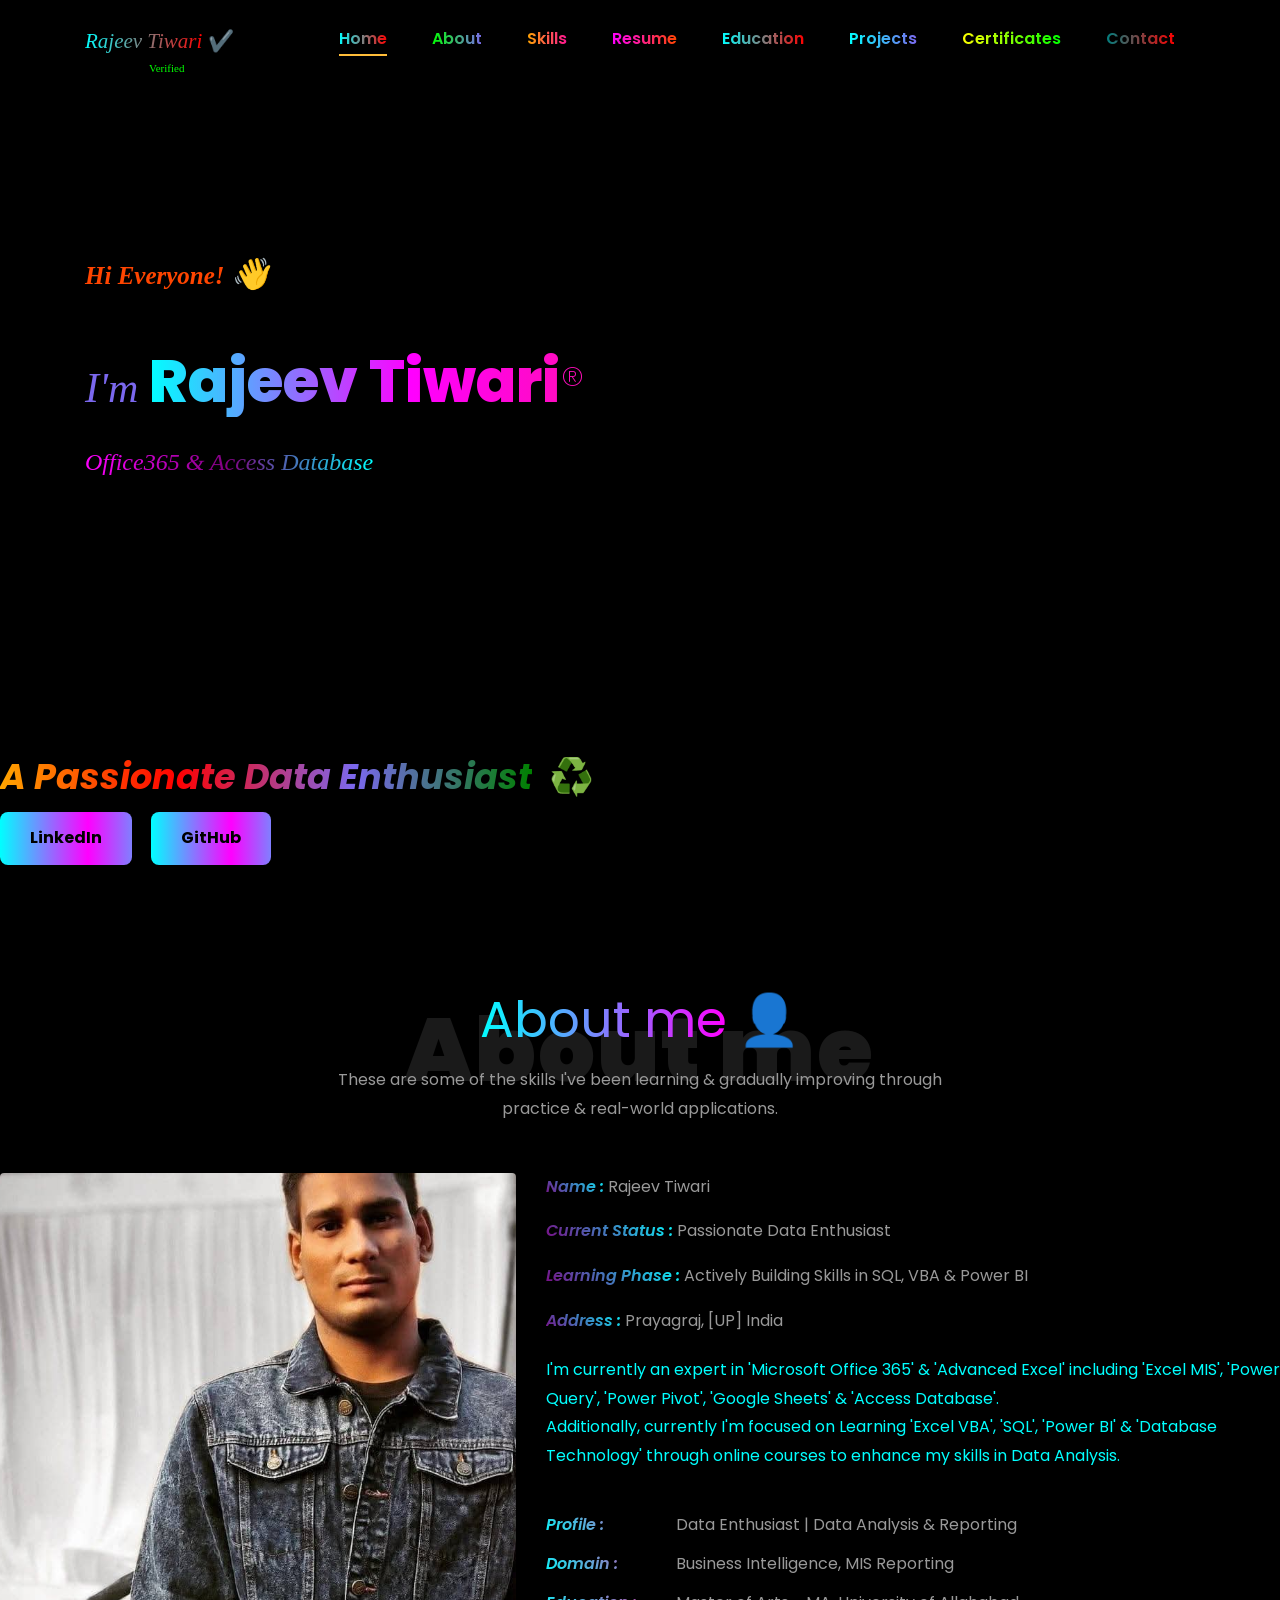
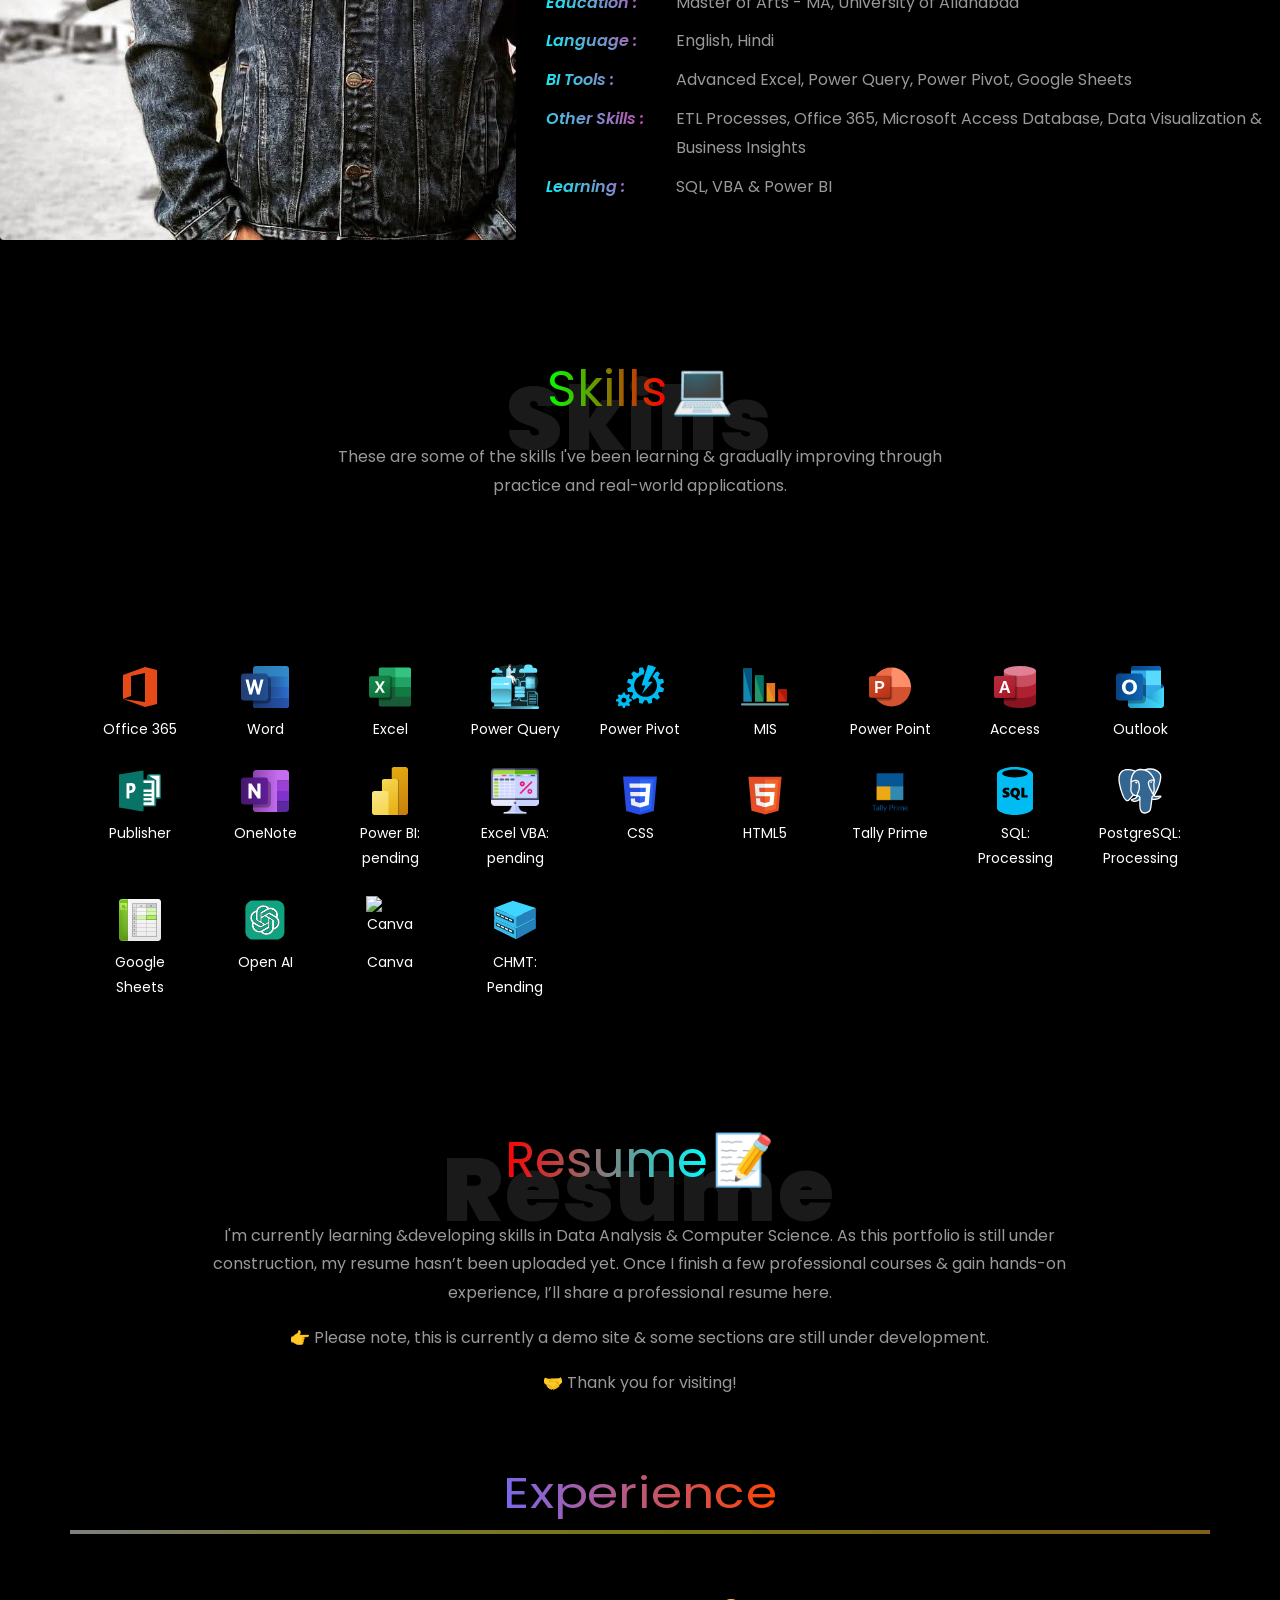
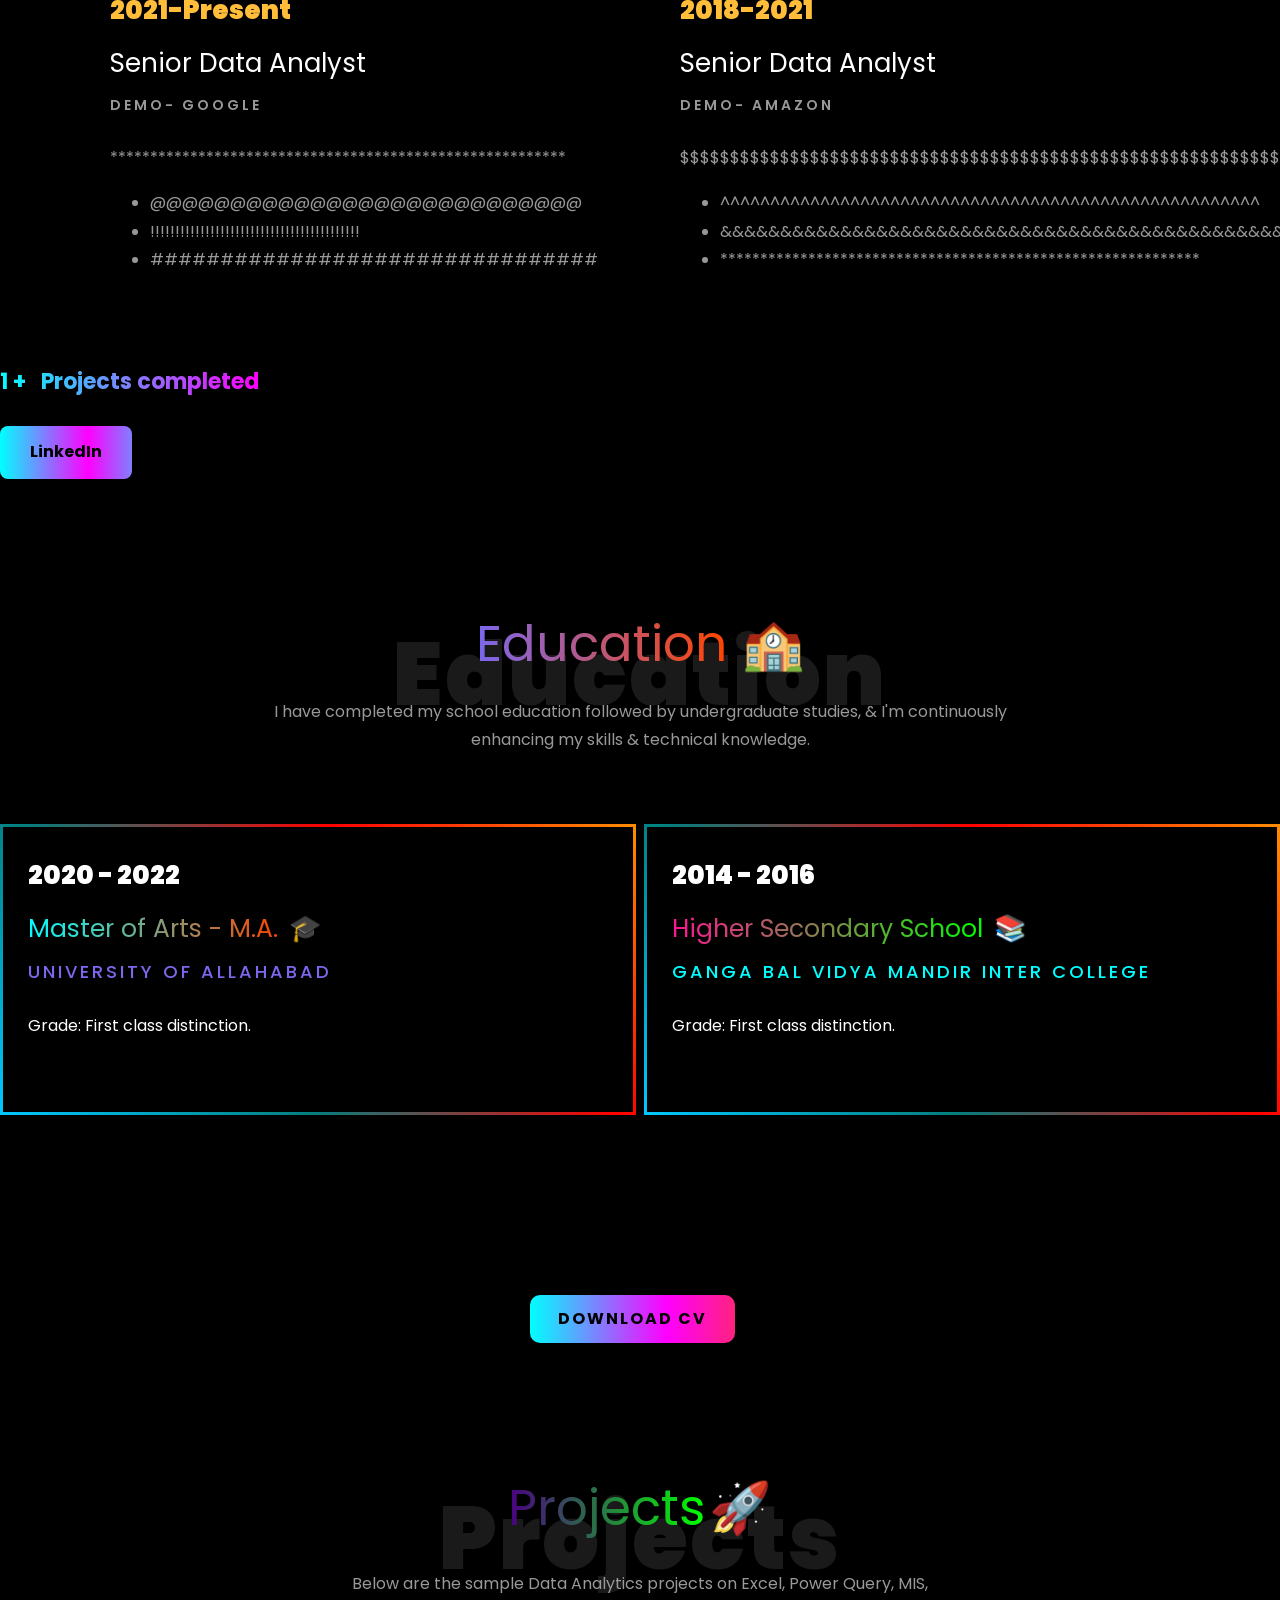
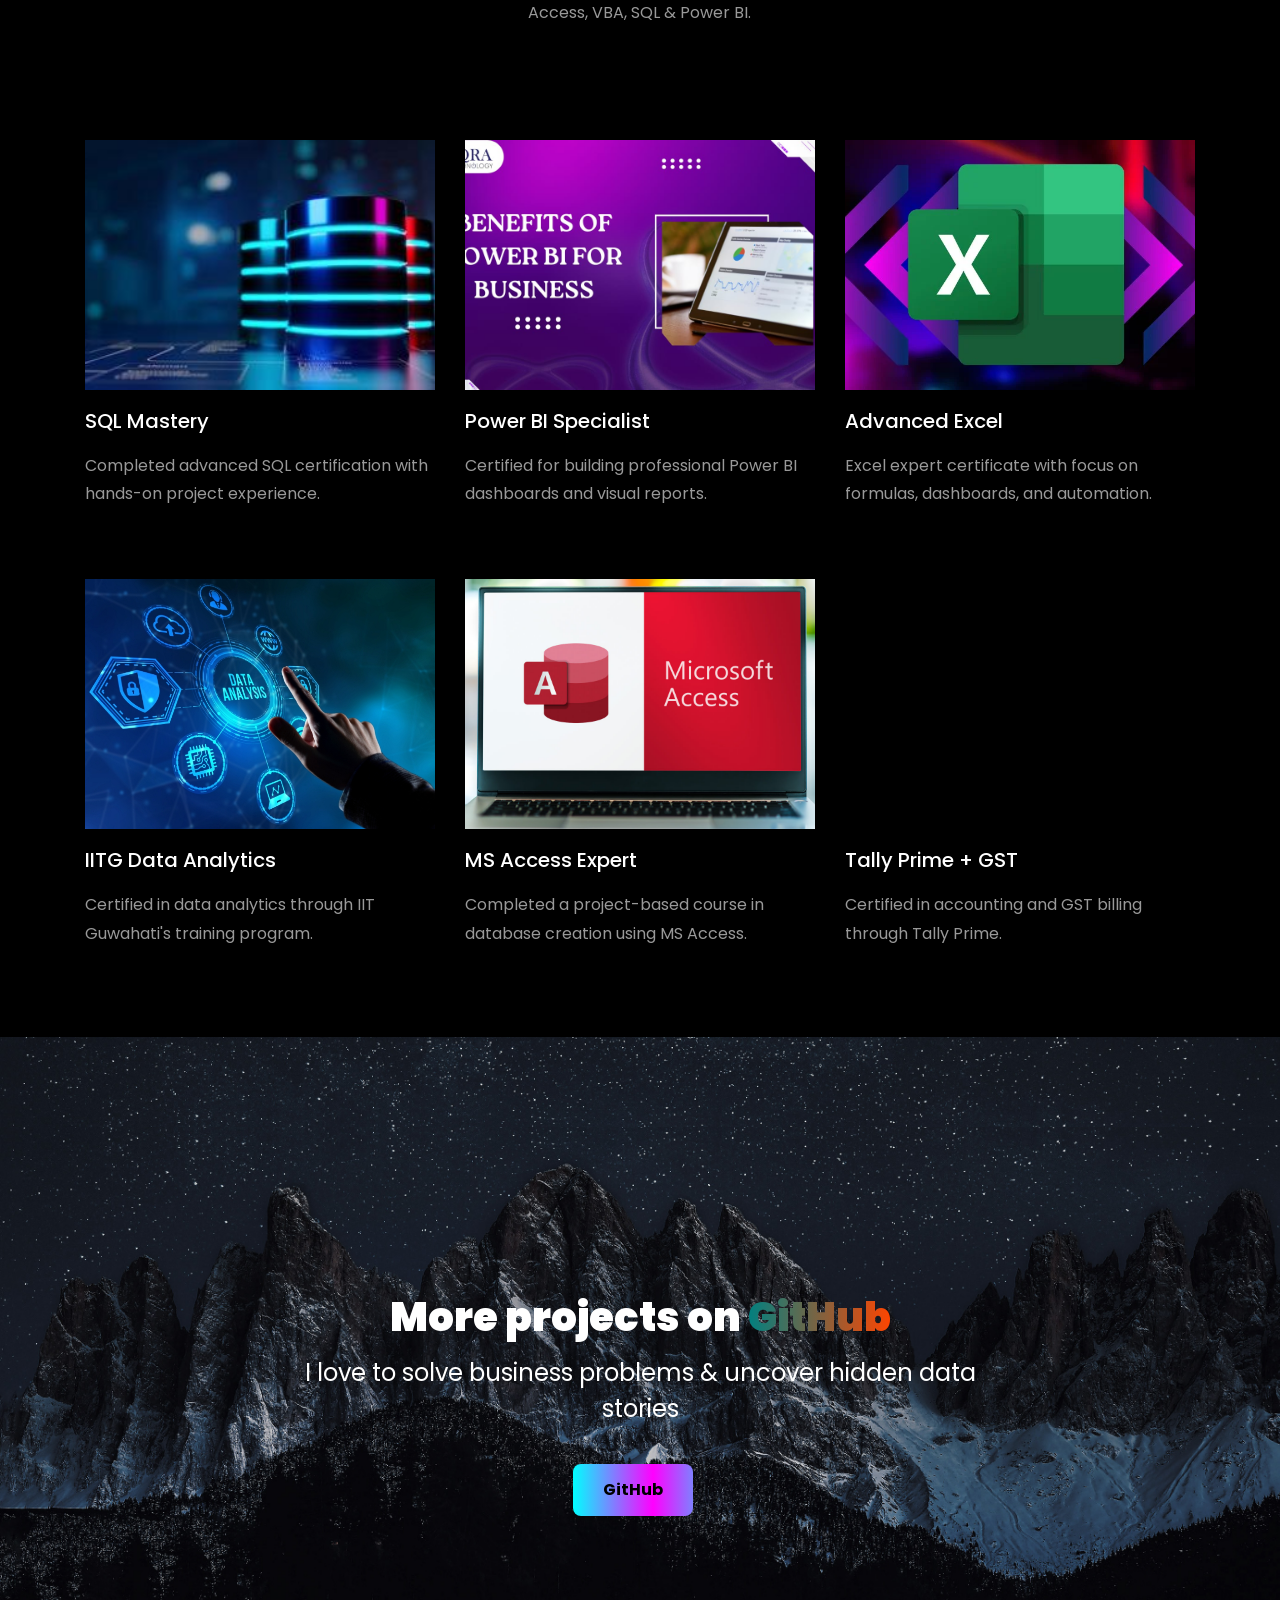
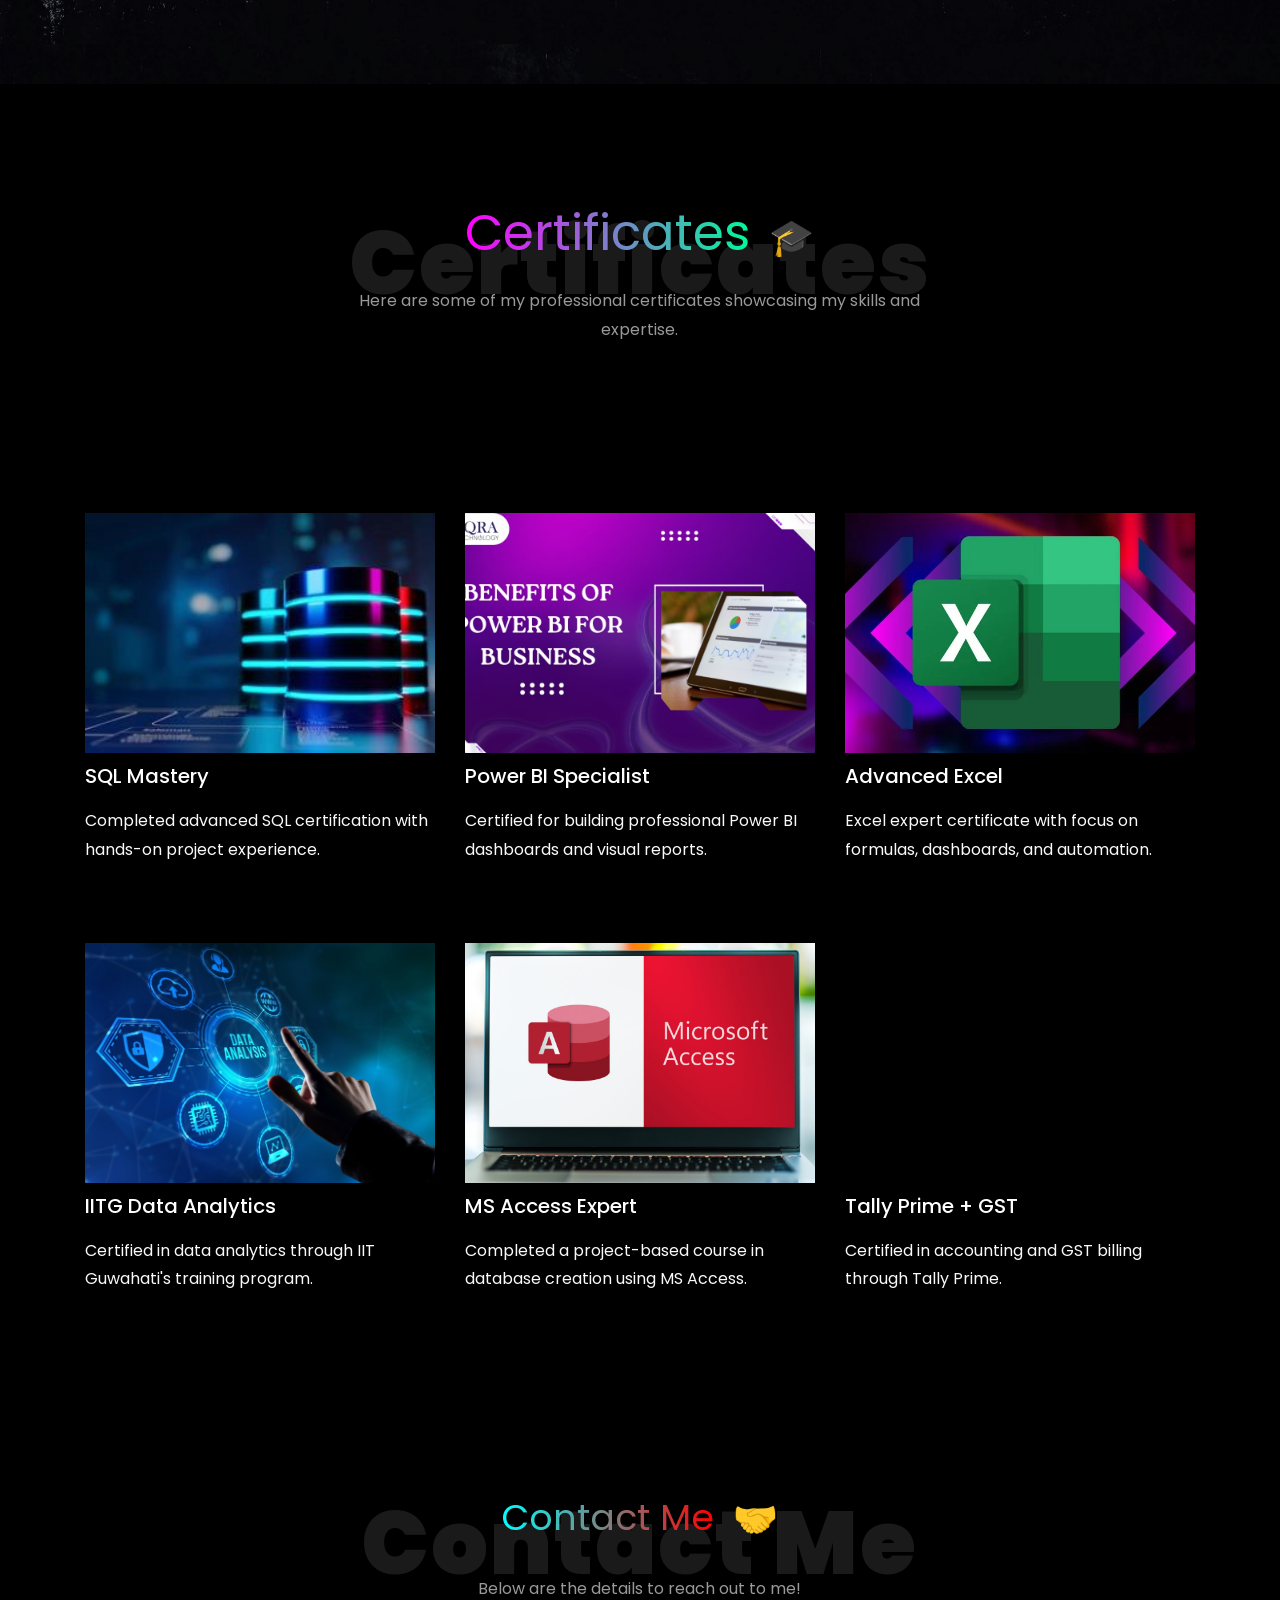
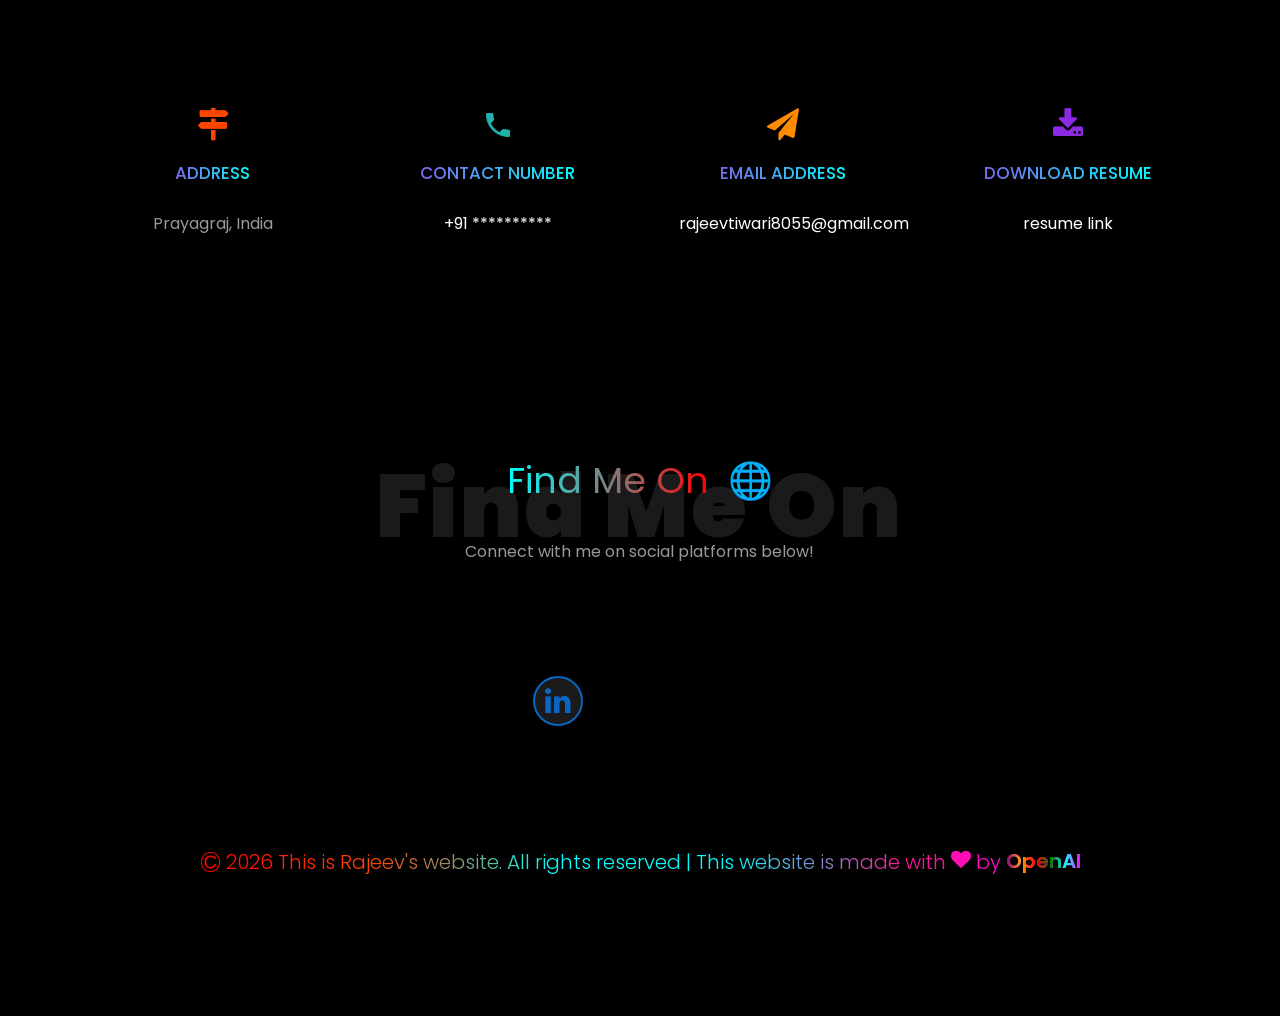
==== new folder portfolio/Portfolio-Website-Template-main/index.html @ fde220b2 "Initial comming with fixed image path" ====
<!DOCTYPE html>
<html lang="en">
  <head>
    <title>My Portfolio!</title>
    <meta charset="utf-8">
    <meta name="viewport" content="width=device-width, initial-scale=1, shrink-to-fit=no">

    <!-- External Fonts and CSS -->
    <link href="https://fonts.googleapis.com/css?family=Poppins:100,200,300,400,500,600,700,800,900" rel="stylesheet">
    <link rel="stylesheet" href="css/open-iconic-bootstrap.min.css">
    <link rel="stylesheet" href="css/animate.css">
    <link rel="stylesheet" href="css/owl.carousel.min.css">
    <link rel="stylesheet" href="css/owl.theme.default.min.css">
    <link rel="stylesheet" href="css/magnific-popup.css">
    <link rel="stylesheet" href="css/aos.css">
    <link rel="stylesheet" href="css/ionicons.min.css">
    <link rel="stylesheet" href="css/flaticon.css">
    <link rel="stylesheet" href="css/icomoon.css">
    <link rel="stylesheet" href="css/style.css">

    <style>

      /* About related section */
      .about-mf .box-shadow-full {
        padding-top: 4rem;
        padding-bottom: 4rem;
      }

      .about-mf .about-img {
        margin-bottom: 2rem;
      }

      .about-mf .about-img img {
        margin-left: 10px;
      }

      .skill-mf .progress {
        margin: .5rem 0 1.2rem 0;
        border-radius: 0;
        height: .7rem;
      }

      .skill-mf .progress .progress-bar {
        height: .7rem;
        background-color: #ffbd39;
      }

      /* skills related Typing animation */
      #typing-animation {
        position: relative;
        font-size: 30px;
        font-weight: bold;
        color: rgb(255, 255, 255);
        overflow: hidden;
        white-space: nowrap;
        animation: typing 3s steps(20, end) infinite;
      }

      #typing-animation:before {
        content: "";
        top: 0;
        left: 0;
        width: 0;
        height: 100%;
        background-color: #ccc;
        animation: typing-cursor 0.5s ease-in-out infinite;
      }

      @keyframes typing {
        from { width: 0; }
        to { width: 100%; }
      }

      @keyframes typing-cursor {
        from { width: 5px; }
        to { width: 0; }
      }

      .zoom-effect {
        overflow: hidden;
        transition: transform 0.3s ease-out;
      }

      .zoom-effect:hover {
        transform: scale(1.1);
      }

      .name-gradient {
        background: linear-gradient(90deg, aqua, red);
        -webkit-background-clip: text;
        -webkit-text-fill-color: transparent;
        font-family: 'Segoe Script', 'Dancing Script', cursive;
        font-weight: 300;
        font-style: italic;
      }

/* Navigation bar alignment and spacing start */
.navbar-nav {
  display: flex;
  flex-wrap: nowrap;
  justify-content: flex-end;
  margin-left: auto;   /* branding से दूर */
  gap: 5px;
  overflow-x: auto;
  white-space: nowrap;
  width: auto;         /* width को auto करें */
  max-width: 100%;     /* ज्यादा न बढ़े */
}

/* Responsive for smaller screens */
@media (max-width: 991.98px) {
  .navbar-nav {
    flex-wrap: wrap;          /* छोटे स्क्रीन पर wrap की अनुमति */
    justify-content: center;  /* बटन center में आयेंगे */
    margin-left: 0;
    overflow-x: visible;      /* scroll बंद */
    white-space: normal;      /* wrap allowed */
  }
}

/* Navigation bar button gradient styles */
.nav-link span {
  font-weight: 600;
  font-size: 16px;
  display: inline-block;
  transition: all 0.3s ease;
}

.nav-gradient-home span {
  background: linear-gradient(90deg, aqua, red);
  -webkit-background-clip: text;
  -webkit-text-fill-color: transparent;
}

.nav-gradient-about span {
  background: linear-gradient(90deg, lime, mediumslateblue);
  -webkit-background-clip: text;
  -webkit-text-fill-color: transparent;
}

.nav-gradient-skills span {
  background: linear-gradient(90deg, orange, deeppink);
  -webkit-background-clip: text;
  -webkit-text-fill-color: transparent;
}

.nav-gradient-education span {
  background: linear-gradient(90deg, cyan, red);
  -webkit-background-clip: text;
  -webkit-text-fill-color: transparent;
}

.nav-gradient-resume span {
  background: linear-gradient(90deg, fuchsia, orangered);
  -webkit-background-clip: text;
  -webkit-text-fill-color: transparent;
}

.nav-gradient-certificates span {
  background: linear-gradient(90deg, yellow, lime);
  -webkit-background-clip: text;
  -webkit-text-fill-color: transparent;
}

.nav-gradient-contact span {
  background: linear-gradient(90deg, teal, red);
  -webkit-background-clip: text;
  -webkit-text-fill-color: transparent;
}

.nav-gradient-projects span {
  background: linear-gradient(90deg, cyan, mediumslateblue);
  -webkit-background-clip: text;
  -webkit-text-fill-color: transparent;
}

/* Hover effect */
.nav-link:hover span {
  transform: scale(1.05);
  text-decoration: underline;
}
/* navigation bar button css end*/

      /* rajeev tiwari name & hover css */
      .gradient-name {
        background: linear-gradient(90deg, aqua, magenta, deeppink, lime, purple, orange);
        -webkit-background-clip: text;
        -webkit-text-fill-color: transparent;
        background-size: 300% 300%;
        display: inline-block;
        transition: background-position 1.5s ease-in-out;
      }

      .gradient-name:hover {
        background-position: right center;
      }

      .gradient-heading {
        background: linear-gradient(90deg, orange, red, green);
        -webkit-background-clip: text;
        -webkit-text-fill-color: transparent;
        font-size: 32px;
        font-weight: bold;
        font-style: italic;
      }

      h2 {
        white-space: nowrap;
      }
    </style>
  </head>

  <body data-spy="scroll" data-target=".site-navbar-target" data-offset="300">

    <!-- Navigation Bar right side button -->
    <nav class="navbar navbar-expand-lg navbar-dark ftco_navbar ftco-navbar-light site-navbar-target" id="ftco-navbar">
      <div class="container">
        <a class="navbar-brand" href="index.html">
<div style="display: inline-block; position: relative; font-size: 21px;">
  <span class="name-gradient" style="display: inline-block;">Rajeev Tiwari</span>
  <span style="color:aqua">✔️</span>
  <div style="position:absolute; top:100%; left:55%; transform:translateX(-50%); font-size:11px; color:lime; font-weight:300; margin-top:-2px;">
    Verified
  </div>
</div>
        </a>
        <button class="navbar-toggler" type="button" data-toggle="collapse" data-target="#ftco-nav"
          aria-controls="ftco-nav" aria-expanded="false" aria-label="Toggle navigation">
          <span class="oi oi-menu"></span> Menu
        </button>

        <div class="collapse navbar-collapse" id="ftco-nav">
          <ul class="navbar-nav nav ml-auto"> 
            <li class="nav-item"><a href="#home-section" class="nav-link nav-gradient-home"><span>Home</span></a></li>
            <li class="nav-item"><a href="#about-section" class="nav-link nav-gradient-about"><span>About</span></a></li>
            <li class="nav-item"><a href="#skills-section" class="nav-link nav-gradient-skills"><span>Skills</span></a></li>
            <li class="nav-item"><a href="#Resume-section" class="nav-link nav-gradient-resume"><span>Resume</span></a></li>
            <li class="nav-item"><a href="#Education-section" class="nav-link nav-gradient-education"><span>Education</span></a></li>
            <li class="nav-item"><a href="#project-section" class="nav-link nav-gradient-projects"><span>Projects</span></a></li>
            <li class="nav-item"><a href="#certificates-section" class="nav-link nav-gradient-certificates"><span>Certificates</span></a></li>
            <li class="nav-item"><a href="#contact-section" class="nav-link nav-gradient-contact"><span>Contact</span></a></li>         
          </ul>
        </div>
      </div>
    </nav>

    <!-- front page start -->
    <!-- Hero Section Start -->
<section id="home-section" class="hero">
  <div class="home-slider owl-carousel">
    <div class="slider-item">
      <div class="overlay"></div>
      <div class="container">
        <div class="row d-md-flex no-gutters slider-text align-items-end justify-content-end" data-scrollax-parent="true">
          <div class="one-third js-fullheight order-md-last img" style="background-image:url(/rajeevprofile.jpg);">
            <div class="overlay"></div>
          </div>
          <div class="one-forth d-flex align-items-center ftco-animate" data-scrollax=" properties: { translateY: '70%' }">
            <div class="text">

              <!-- Hi everyone typing start -->
              <h1 style="font-family: 'Aprajita', cursive; font-style: italic; font-size: 25px;">
                <span id="hi-typing" style="color: orangered;"></span>
                <span style="font-size: 30px;">👋</span>
              </h1>
              <script>
                const hiTypingElement = document.getElementById('hi-typing');
                const hiText = 'Hi Everyone!';
                let hiIndex = 0;
                function typeHi() {
                  if (hiIndex <= hiText.length) {
                    hiTypingElement.textContent = hiText.substring(0, hiIndex);
                    hiIndex++;
                    setTimeout(typeHi, 150);
                  } else {
                    setTimeout(() => {
                      hiIndex = 0;
                      typeHi();
                    }, 2000);
                  }
                }
                typeHi();
              </script>
              <!-- Hi everyone typing end -->
              <br>

              <!-- i'm rajeev tiwari & typing skills -->
              <h1 class="mb-4 mt-3">
                <span style="font-family:'Lucida Handwriting', cursive; font-style:italic; font-size:42px; font-weight:300; color:mediumslateblue;">I'm</span>  
                <span class="gradient-name">Rajeev Tiwari<span style="color:white; font-size:50px; font-weight:50;">&reg;</span></span>
              </h1>

              <!-- Typing Skills start -->
              <span id="typing-animation"
                style="font-family: 'Lucida Handwriting', cursive; font-style: italic; font-weight: 300; font-size: 24px; background: linear-gradient(90deg, magenta, purple, aqua, orange, deeppink); background-size: 200% auto; background-position: 0% center; -webkit-background-clip: text; -webkit-text-fill-color: transparent; display: inline-block; transition: background-position 1s ease-in-out;"></span>

              <script>
                const typingAnimationElement = document.getElementById('typing-animation');
                const typingTexts = [
                  'Office365 & Access Database       ',
                  'Excel, MIS & ETL Specialist       ',
                  'Learning:- SQL, Power BI & VBA    ',
                ];
                const typingSpeed = 65;
                function playTypingAnimation(text) {
                  typingAnimationElement.textContent = '';
                  for (let i = 0; i < text.length; i++) {
                    setTimeout(() => {
                      typingAnimationElement.textContent += text[i];
                    }, i * typingSpeed);
                  }
                  const totalTime = text.length * typingSpeed + 1000;
                  setTimeout(() => {
                    playTypingAnimation(typingTexts[(typingTexts.indexOf(text) + 1) % typingTexts.length]);
                  }, totalTime);
                }
                playTypingAnimation(typingTexts[0]);
              </script>
              <!-- typing skills end -->

            </div> <!-- .text -->
          </div> <!-- .one-forth -->
        </div> <!-- .row -->
      </div> <!-- .container -->
    </div> <!-- .slider-item -->
  </div> <!-- .home-slider -->
</section>
<!-- Hero Section End -->
 <!-- front page start -->

						<!-- <h2 class="d-flex" style="margin-bottom: 0">With over 5 years of experience</h2> -->
            <h2>
  <span class="gradient-heading">A Passionate Data Enthusiast</span>
  <span class="normal-emoji">♻️</span>
</h2>

<!-- linkedin & githut button start -->
<p>
  <a href="https://www.linkedin.com/in/rajeev-tiwari123" class="linkedin-gradient-btn" target="_blank">LinkedIn</a>
  <a href="https://github.com/rajeevgit8055hub" class="github-gradient-btn" target="_blank">GitHub</a>
</p>

<style>
  /* Heading Gradient for only text */
  .gradient-heading {
    background: linear-gradient(90deg, orange,  red, mediumslateblue, green);
    -webkit-background-clip: text;
    -webkit-text-fill-color: transparent;
    font-size: 35px;
    font-weight: bold;
    font-style: italic;
  }

  /* Emoji style - no gradient */
  .normal-emoji {
    font-size: 32px;
    margin-left: 8px; 
    color: black; 
  }

  /* Buttons Base Style */
  .linkedin-gradient-btn,
  .github-gradient-btn {
    background-size: 200% 100%;
    background-position: 0% 0%;
    color: black;
    padding: 12px 30px;
    border: none;
    border-radius: 10px;
    text-decoration: none;
    font-weight: bold;
    font-size: 16px;
    display: inline-block;
    transition: background-position 0.5s ease, transform 0.3s ease;
    box-shadow: 0 4px 10px rgba(0, 0, 0, 0.25);
    margin-right: 15px;
    cursor: pointer;
  }

  /* LinkedIn Button Gradient */
  .linkedin-gradient-btn {
    background: linear-gradient(90deg, aqua, magenta, aqua, magenta);
  }

  /* GitHub Button Gradient */
  .github-gradient-btn {
    background: linear-gradient(90deg, deeppink, orangered, deeppink, orangered);
  }

  /* Buttons Hover Effects */
  .linkedin-gradient-btn:hover,
  .github-gradient-btn:hover {
    background-position: 100% 0%;
    transform: scale(1.05);
  }
</style>
<!-- linkedin & githut button end-->

<br><br><br>
<!-- My Skills and About Heading Section start -->
<section class="ftco-section pt-3 pb-1" id="about-section">
  <div class="container">
    <div class="row justify-content-center mb-2 pb-1">
      <div class="col-md-7 heading-section text-center ftco-animate">
        <h1 class="big big-2" style="margin-bottom: 10px;">About me</h1>
        <h2 class="mb-2">
          <span class="gradient-cyan-fuchsia">About me</span> <span>👤</span>
        </h2>
        <p style="margin-bottom: 0;">
          These are some of the skills I've been learning & gradually improving through practice & real-world applications.
        </p>
      </div>
    </div>
  </div>
</section>

<style> 
  .gradient-cyan-fuchsia {
    background: linear-gradient(90deg, cyan, fuchsia);
    -webkit-background-clip: text;
    -webkit-text-fill-color: transparent;
    display: inline-block;
  }
</style>
<!-- Detailed About Section with Photo and Skills -->
<section class="ftco-about img ftco-section ftco-no-pb pt-1" id="" style="padding-top: 10px;">
    <div class="row d-flex align-items-stretch"> 
      <!-- Left Side: Profile Image -->
      <div class="col-md-6 col-lg-5 d-flex">
        <div class="img-about img d-flex align-items-stretch">
          <div class="overlay">
            <div class="about-img w-100 h-100">
              <br>
              <img src="images/rajeevprofile.jpg" class="img-fluid rounded b-shadow-a" alt="" style="width: 100%; height: 100%; object-fit: cover;">
            </div>
          </div>
        </div>
      </div>
<br>
      <!-- Right Side: About Info + Skills -->
      <div class="col-md-6 col-lg-7 d-flex align-items-center">
        <div class="about-info w-100">
<br>
          <!-- short intro & About Info -->
          <p>
            <span style="font-style: italic; font-weight: 600; background: linear-gradient(45deg, purple, aqua); -webkit-background-clip: text; -webkit-text-fill-color: transparent; display: inline-block;">Name : </span>
            <span> Rajeev Tiwari</span>
          </p>
          <p>
            <span style="font-style: italic; font-weight: 600; background: linear-gradient(45deg, purple, aqua); -webkit-background-clip: text; -webkit-text-fill-color: transparent; display: inline-block;">Current Status : </span>
            <span> Passionate Data Enthusiast</span>
          </p>
          <p>
            <span style="font-style: italic; font-weight: 600; background: linear-gradient(45deg, purple, aqua); -webkit-background-clip: text; -webkit-text-fill-color: transparent; display: inline-block;">Learning Phase : </span>
            <span> Actively Building Skills in SQL, VBA & Power BI</span>
          </p>
          <p>
            <span style="font-style: italic; font-weight: 600; background: linear-gradient(45deg, purple, aqua); -webkit-background-clip: text; -webkit-text-fill-color: transparent; display: inline-block;">Address : </span>
            <span> Prayagraj, [UP] India</span>
          </p>
          
          <!-- Skill Summary Paragraph -->
          <p style="color: aqua; transition: color 0.3s; margin-top: 20px;"
             onmouseover="this.style.color='orangered'"
             onmouseout="this.style.color='aqua'">
            I'm currently an expert in 'Microsoft Office 365' & 'Advanced Excel' including 'Excel MIS', 'Power Query', 'Power Pivot', 'Google Sheets' & 'Access Database'.<br>
            Additionally, currently I'm focused on Learning 'Excel VBA', 'SQL', 'Power BI' & 'Database Technology' through online courses to enhance my skills in Data Analysis.
          </p>
          <!-- Detailed Skills List -->
          <ul class="about-info mt-4 px-md-0 px-2">
            <li class="d-flex"><span style="font-style: italic; font-weight: 600; background: linear-gradient(45deg, aqua, deeppink); -webkit-background-clip: text; -webkit-text-fill-color: transparent; display: inline-block;">Profile : </span> <span> Data Enthusiast | Data Analysis & Reporting</span></li>
            <li class="d-flex"><span style="font-style: italic; font-weight: 600; background: linear-gradient(45deg, aqua, deeppink); -webkit-background-clip: text; -webkit-text-fill-color: transparent; display: inline-block;">Domain : </span> <span> Business Intelligence, MIS Reporting</span></li>
            <li class="d-flex"><span style="font-style: italic; font-weight: 600; background: linear-gradient(45deg, aqua, deeppink); -webkit-background-clip: text; -webkit-text-fill-color: transparent; display: inline-block;">Education : </span> <span> Master of Arts - MA, University of Allahabad</span></li>
            <li class="d-flex"><span style="font-style: italic; font-weight: 600; background: linear-gradient(45deg, aqua, deeppink); -webkit-background-clip: text; -webkit-text-fill-color: transparent; display: inline-block;">Language : </span> <span> English, Hindi</span></li>
            <li class="d-flex"><span style="font-style: italic; font-weight: 600; background: linear-gradient(45deg, aqua, deeppink); -webkit-background-clip: text; -webkit-text-fill-color: transparent; display: inline-block;">BI Tools : </span> <span> Advanced Excel, Power Query, Power Pivot, Google Sheets</span></li>
            <li class="d-flex"><span style="font-style: italic; font-weight: 600; background: linear-gradient(45deg, aqua, deeppink); -webkit-background-clip: text; -webkit-text-fill-color: transparent; display: inline-block;">Other Skills : </span> <span> ETL Processes, Office 365, Microsoft Access Database, Data Visualization & Business Insights</span></li>
            <li class="d-flex"><span style="font-style: italic; font-weight: 600; background: linear-gradient(45deg, aqua, deeppink); -webkit-background-clip: text; -webkit-text-fill-color: transparent; display: inline-block;">Learning : </span> <span> SQL, VBA & Power BI</span></li>
          </ul>
        </div>
      </div>

    </div> <!-- end of row -->
  </div> <!-- end of container -->
</section>
<!-- My Skills and About Heading Section end -->

<br>
 <!-- Skills Section Start -->
<section class="ftco-section" id="skills-section">
  <div class="container">
    <div class="row justify-content-center mb-3 pb-2">
      <div class="col-md-7 heading-section text-center ftco-animate">
        <h1 class="big big-2">Skills</h1>
        <h2 class="mb-3">
          <span class="gradient-teal-red">Skills</span><span class="normal-color">💻</span>
        </h2>
        <p>These are some of the skills I've been learning & gradually improving through practice and real-world applications.</p>
      </div>
    </div>
  </div>
</section>

<style>
  .gradient-teal-red {
    background: linear-gradient(90deg, lime, red);
    -webkit-background-clip: text;
    -webkit-text-fill-color: transparent;
    display: inline-block;
  }

  .normal-color {
    color: initial; 
    font-size: inherit;
    margin-left: 4px;
  }
</style>

<!-- my skill icon related css-->
<style>
  .skill-section-container {
    background: transparent;
    padding: 10px 20px;
    text-align: center;
  }

  .skills-grid {
    display: grid;
    grid-template-columns: repeat(auto-fit, minmax(90px, 1fr));
    gap: 25px;
    max-width: 1100px;
    margin: 0 auto;
  }

  .skill-item {
    display: flex;
    flex-direction: column;
    align-items: center;
    font-size: 14px;
    color: white;
  }

  .skill-item img {
    width: 48px;
    height: 48px;
    margin-bottom: 6px;
    object-fit: contain;
  }
</style>

<!-- skill icons and name -->
<section class="skill-section-container">
  <div class="skills-grid">
        <!-- Skills -->
             <div class="skill-item"><img src="images/Office 365.svg" alt="Office 365"><span>Office 365</span></div>
             <div class="skill-item"><img src="images/Word.svg" alt="Word"><span>Word</span></div>
             <div class="skill-item"><img src="images/Excel.svg" alt="Excel"><span>Excel</span></div> 
             <div class="skill-item"><img src="images/Power Query.svg" alt="Power Query"><span>Power Query</span></div>
             <div class="skill-item"><img src="images/Power Pivot.svg" alt="Power Pivot"><span>Power Pivot</span></div>
             <div class="skill-item"><img src="images/MIS.svg" alt="MIS"><span>MIS</span></div>
             <div class="skill-item"><img src="images/PowerPoint.svg" alt="Power Point"><span>Power Point</span></div>
             <div class="skill-item"><img src="images/Access.svg" alt="Access"><span>Access</span></div>
             <div class="skill-item"><img src="images/Outlook.svg" alt="Outlook"><span>Outlook</span></div>
             <div class="skill-item"><img src="images/Publisher.svg" alt="Publisher"><span>Publisher</span></div>
             <div class="skill-item"><img src="images/OneNote.svg" alt="OneNote"><span>OneNote</span></div>
             <div class="skill-item"><img src="images/Power BI.svg" alt="Power BI"><span>Power BI: pending</span></div>
             <div class="skill-item"><img src="images/VBA.png" alt="Excel VBA"><span>Excel VBA: pending</span></div>
             <div class="skill-item"><img src="images/CSS.svg" alt="CSS"><span>CSS</span></div>
             <div class="skill-item"><img src="images/HTML5.svg" alt="HTML5"><span>HTML5</span></div>
             <div class="skill-item"><img src="images/Tally Prime.png" alt="Tally Prime"><span>Tally Prime </span></div>
             <div class="skill-item"><img src="images/SQL.svg" alt="SQL"><span>SQL: Processing</span></div>
             <div class="skill-item"><img src="images/PostgreSQL.svg" alt="PostgreSQL"><span>PostgreSQL: Processing</span></div>
             <div class="skill-item"><img src="images/Google Sheets.svg" alt="Google Sheets"><span>Google Sheets</span></div>
             <div class="skill-item"><img src="images/OpenAI.svg" alt="Open AI"><span>Open AI</span></div>
             <div class="skill-item"><img src="images/canva.svg" alt="Canva"><span>Canva</span></div>
             <div class="skill-item"><img src="images/CHMT.svg" alt="CHMT"><span>CHMT: Pending</span></div>       
  </div>
</section>
<!-- Skills and skills emoji Section End -->

    <!-- Resume & Experience Section Start -->
<section class="ftco-section ftco-no-pb" id="Resume-section">
  <div class="container">
    <div class="row justify-content-center pb-5">
      <div class="col-md-10 heading-section text-center ftco-animate">
        <h1 class="big big-2">Resume</h1>
        <h2 class="mb-4">
          <span class="gradient-red-aqua">Resume</span><span class="normal-color">📝</span>
        </h2>
        <p>
          I'm currently learning &developing skills in Data Analysis & Computer Science. As this portfolio is still under construction,
          my resume hasn’t been uploaded yet. Once I finish a few professional courses & gain hands-on experience, I’ll share a professional resume here. 
           <p>👉 Please note, this is currently a demo site & some sections are still under development.</p>
           <p>🤝 Thank you for visiting!</p>
        </p>
      </div>
    </div>

    <div class="row">
      <h1 class="big-4 gradient-exp">Experience</h1>
      <div class="underline"></div>
    </div>
    <br>

    <div class="row">
      <div class="col-md-6">
        <div class="resume-wrap ftco-animate">
          <span class="date">2021-Present</span>
          <h2>Senior Data Analyst</h2>
          <span class="position">Demo- Google</span>
          <p class="mt-4">
           *********************************************************
            <ul>
              <li>@@@@@@@@@@@@@@@@@@@@@@@@@@@</li>
              <li>!!!!!!!!!!!!!!!!!!!!!!!!!!!!!!!!!!!!!!!!!!</li>
              <li>################################</li>
            </ul>
          </p>
        </div>
      </div>

      <div class="col-md-6">
        <div class="resume-wrap ftco-animate">
          <span class="date">2018-2021</span>
          <h2>Senior Data Analyst</h2>
          <span class="position">Demo- Amazon</span>
          <p class="mt-4">
            $$$$$$$$$$$$$$$$$$$$$$$$$$$$$$$$$$$$$$$$$$$$$$$$$$$$$$$$$$$$$$
            <ul>
              <li>^^^^^^^^^^^^^^^^^^^^^^^^^^^^^^^^^^^^^^^^^^^^^^^^^^^^^^</li>
              <li>&&&&&&&&&&&&&&&&&&&&&&&&&&&&&&&&&&&&&&&&&&&&&&&&&</li>
              <li>************************************************************</li>
            </ul>
          </p>
        </div>
      </div>
    </div>
  </div>
</section>

<!-- Gradient Style & css for Resume & Experience Headings -->
<style>
  .gradient-red-aqua {
    background: linear-gradient(90deg, red, aqua);
    -webkit-background-clip: text;
    -webkit-text-fill-color: transparent;
    display: inline-block;
  }

  .gradient-exp {
    background: linear-gradient(90deg,  mediumslateblue, orangered);
    -webkit-background-clip: text;
    -webkit-text-fill-color: transparent;
    display: inline-block;
  }

  .normal-color {
    color: initial;
    font-size: inherit;
    margin-left: 4px;
  }
</style>
<!-- Resume & Experience Section end -->

 <!-- Projects Section and linkedin button section start -->
<div class="counter-wrap ftco-animate d-flex mt-md-3">
  <div class="text">
    <!-- Gradient Colored Text -->
    <p class="mb-4 gradient-project-text">
      <span class="number" data-number="5">0</span> <span>+</span>
      <span>&nbsp; Projects completed</span>
    </p>
    <!-- Gradient Animated Button -->
    <p>
      <a href="https://www.linkedin.com/in/rajeev-tiwari123" class="linkedin-gradient-btn" target="_blank">LinkedIn</a>
    </p>
  </div>
</div>

<!-- linkedin button css Styles -->
<style>
  /* Gradient Text (No hover) */
  .gradient-project-text {
    font-size: 22px;
    font-weight: bold;
    background: linear-gradient(90deg, #00ffff, #ff00ff);
    -webkit-background-clip: text;
    -webkit-text-fill-color: transparent;
    display: inline-block;
  }

  /* Gradient Button (with hover animation) */
  .linkedin-gradient-btn {
    background: linear-gradient(90deg, aqua, magenta, aqua, magenta);
    background-size: 200% 100%;
    background-position: 0% 0%;
    color: black;
    padding: 12px 30px;
    border: none;
    border-radius: 8px;
    text-decoration: none;
    font-weight: bold;
    font-size: 16px;
    display: inline-block;
    transition: background-position 0.5s ease;
    position: relative;
    z-index: 2;
  }

  .linkedin-gradient-btn:hover {
    background-position: 100% 0%;
  }
</style>
<!-- Projects Section and linkedin button section end -->

<!-- Education Section -->
<section class="ftco-section" id="Education-section">
  <div class="container-fluid px-0">
    <div class="row justify-content-center mb-3 pb-2">
      <div class="col-md-7 heading-section text-center ftco-animate">
        <h1 class="big big-2">Education</h1>
        <h2 class="mb-3">
          <span class="gradient-mediumslateblue-orangered">Education</span>
          <span class="normal-color">🏫</span>
        </h2>
        <p>
          I have completed my school education followed by undergraduate studies, & I'm continuously enhancing my skills & technical knowledge.
        </p>
      </div>
    </div>
<br> 
    <div class="row no-gutters">
      <!-- Left Box -->
      <div class="col-md-6 pl-0 pr-1">
        <div class="resume-wrap gradient-border-box">
          <span class="date white-date">2020 - 2022</span>
          <h2>
            <span class="gradient-heading-ma updated-ma">Master of Arts - M.A.</span>
            <span class="normal-color">🎓</span>
          </h2>
          <span class="position text-uni updated-uni">University of Allahabad</span>
          <p class="mt-4 white-grade">Grade: First class distinction.</p>
        </div>
      </div>

      <!-- Right Box -->
      <div class="col-md-6 pr-0 pl-1">
        <div class="resume-wrap gradient-border-box">
          <span class="date white-date">2014 - 2016</span>
          <h2>
            <span class="gradient-heading-hs updated-hs">Higher Secondary School</span>
            <span class="normal-color">📚</span>
          </h2>
          <span class="position text-college updated-college">Ganga Bal Vidya Mandir Inter College</span>
          <p class="mt-4 white-grade">Grade: First class distinction.</p>
        </div>
      </div>
    </div>
  </div>
</section>

<!-- education box Styles -->
<style>
  .gradient-mediumslateblue-orangered {
    background: linear-gradient(90deg, mediumslateblue, orangered);
    -webkit-background-clip: text;
    -webkit-text-fill-color: transparent;
    display: inline-block;
  }

  .normal-color {
    color: initial !important;
    font-size: inherit;
    margin-left: 4px;
    display: inline;
  }

  .resume-wrap {
    padding: 25px;
    border-radius: 15px;
    height: 100%;
    background: transparent;
    box-shadow: 0px 8px 20px rgba(0, 0, 0, 0.05);
  }

  .gradient-border-box {
    border: 3px solid;
    border-image: linear-gradient(45deg, #00c6ff, teal, red, #ff8c00);
    border-image-slice: 1;
  }

  .gradient-heading-ma {
    background: linear-gradient(90deg, aqua, orangered);
    -webkit-background-clip: text;
    -webkit-text-fill-color: transparent;
    display: inline-block;
  }

  .updated-ma {
    font-size: 25px !important;
    font-weight: 400 !important;
  }

  .gradient-heading-hs {
    background: linear-gradient(90deg, deeppink, lime);
    -webkit-background-clip: text;
    -webkit-text-fill-color: transparent;
    display: inline-block;
  }

  .updated-hs {
    font-size: 25px !important;
    font-weight: 400 !important;
  }

  .text-uni {
    color: mediumslateblue;
    display: block;
    margin-top: 8px;
  }

  .updated-uni {
    font-size: 18px !important;
    font-weight: 500 !important;
  }

  .text-college {
    color: cyan;
    display: block;
    margin-top: 8px;
  }

  .updated-college {
    font-size: 18px !important;
    font-weight: 500 !important;
  }

  .white-grade {
    color: #ffffff;
    font-weight: 400;
  }

  .date {
    font-weight: 500;
    display: block;
    margin-bottom: 10px;
    color: #333;
  }

  .white-date {
    color: #ffffff !important;
  }

  .no-gutters {
    margin-right: 0;
    margin-left: 0;
  }

  .no-gutters > .col-md-6 {
    padding-right: 0;
    padding-left: 0;
  }

  @media (max-width: 767px) {
    .no-gutters > .col-md-6 {
      padding: 0 15px;
    }
  }
</style>
<!-- education section and education css end-->

<!-- Download CV Button Section -->
<section class="ftco-section pt-3 pb-1" id="resume"></section>
<div class="row justify-content-center mt-5">
  <div class="col-md-6 text-center ftco-animate">
    <p>
      <a href="#" class="btn download-cv-btn">Download CV</a>
    </p>
  </div>
</div>

<!-- Inline Styles for Download CV Button -->
<style>
  .btn.download-cv-btn {
    display: inline-block;
    padding: 12px 28px;
    font-size: 16px;
    font-weight: bold;
    text-decoration: none;
    border: none;
    border-radius: 10px;
    margin-right: 15px;
    color: black;
    background: linear-gradient(90deg, aqua, magenta,  orangered, teal);
    background-size: 200% 200%;
    transition: background 0.6s ease, transform 0.3s ease;
    box-shadow: 0 4px 8px rgba(0, 0, 0, 0.2);
  }

  /* Hover effect: multi-color animated gradient sliding */
  .btn.download-cv-btn:hover {
    background: linear-gradient(
      270deg,
      purple,
      aqua,
      orange,
      deeppink,
      teal,
      orangered,
      
    );
    background-size: 600% 600%;
    animation: gradientMove 6s ease infinite;
    transform: scale(1.05);
    color: black;
  }

  /* Keyframes for gradient animation */
  @keyframes gradientMove {
    0% {
      background-position: 0% 50%;
    }
    50% {
      background-position: 100% 50%;
    }
    100% {
      background-position: 0% 50%;
    }
  }
</style>
<!-- dowload cv button end -->

    <!-- certificate section end-->
<!-- my project section start -->
<section class="ftco-section" id="project-section">
  <div class="container">
    <div class="row justify-content-center mb-5 pb-5">
      <div class="col-md-7 heading-section text-center ftco-animate">
        <h1 class="big big-2">Projects</h1>
        <h2 class="mb-4">
          <span class="gradient-indigo-lime">Projects</span><span class="normal-color">🚀</span>
        </h2>
        <p>
          Below are the sample Data Analytics projects on Excel, Power Query, MIS, Access, VBA, SQL & Power BI.
        </p>
      </div>
    </div>

    <!-- project section boxes -->
    <div class="row d-flex">
      <div class="col-md-4 d-flex ftco-animate">
        <div class="blog-entry justify-content-end">
          <a href="https://github.com/rajeevgit8055hub" class="block-20 zoom-effect" style="background-image: url('images/SQL.jpg'); height: 250px; background-size: cover; background-position: center;"></a>
          <div class="text mt-3 float-right d-block">
            <h3 class="heading">
              <a href="https://github.com/rajeevgit8055hub">SQL Mastery</a>
            </h3>
            <p>Completed advanced SQL certification with hands-on project experience.</p>
          </div>
        </div>
      </div>

      <div class="col-md-4 d-flex ftco-animate">
        <div class="blog-entry justify-content-end">
          <a href="https://github.com/rajeevgit8055hub" class="block-20 zoom-effect" style="background-image: url('images/Power BI.jpeg'); height: 250px; background-size: cover; background-position: center;"></a>
          <div class="text mt-3 float-right d-block">
            <h3 class="heading">
              <a href="https://github.com/rajeevgit8055hub">Power BI Specialist</a>
            </h3>
            <p>Certified for building professional Power BI dashboards and visual reports.</p>
          </div>
        </div>
      </div>

      <div class="col-md-4 d-flex ftco-animate">
        <div class="blog-entry">
          <a href="https://github.com/rajeevgit8055hub" class="block-20 zoom-effect" style="background-image: url('images/Excel.webp'); height: 250px; background-size: cover; background-position: center;"></a>
          <div class="text mt-3 float-right d-block">
            <h3 class="heading">
              <a href="https://github.com/rajeevgit8055hub">Advanced Excel</a>
            </h3>
            <p>Excel expert certificate with focus on formulas, dashboards, and automation.</p>
          </div>
        </div>
      </div>
    </div>

    <div class="row d-flex justify-content-center mt-4">
      <div class="col-md-4 d-flex ftco-animate">
        <div class="blog-entry justify-content-end">
          <a href="https://github.com/rajeevgit8055hub" class="block-20 zoom-effect" style="background-image: url('images/Data Analyst.jpg'); height: 250px; background-size: cover; background-position: center;"></a>
          <div class="text mt-3 float-right d-block">
            <h3 class="heading">
              <a href="https://github.com/rajeevgit8055hub">IITG Data Analytics</a>
            </h3>
            <p>Certified in data analytics through IIT Guwahati's training program.</p>
          </div>
        </div>
      </div>

      <div class="col-md-4 d-flex ftco-animate">
        <div class="blog-entry justify-content-end">
          <a href="https://github.com/rajeevgit8055hub" class="block-20 zoom-effect" style="background-image: url('images/Access.jpg'); height: 250px; background-size: cover; background-position: center;"></a>
          <div class="text mt-3 float-right d-block">
            <h3 class="heading">
              <a href="https://github.com/rajeevgit8055hub">MS Access Expert</a>
            </h3>
            <p>Completed a project-based course in database creation using MS Access.</p>
          </div>
        </div>
      </div>

      <div class="col-md-4 d-flex ftco-animate">
        <div class="blog-entry justify-content-end">
          <a href="https://github.com/rajeevgit8055hub" class="block-20 zoom-effect" style="background-image: url('images/Tally Prime.jpg'); height: 250px; background-size: cover; background-position: center;"></a>
          <div class="text mt-3 float-right d-block">
            <h3 class="heading">
              <a href="https://github.com/rajeevgit8055hub">Tally Prime + GST</a>
            </h3>
            <p>Certified in accounting and GST billing through Tally Prime.</p>
          </div>
        </div>
      </div>
    </div>
  </div>
</section>

<!-- project section css start -->
<style>
  .gradient-indigo-lime {
    background: linear-gradient(90deg, indigo, lime);
    -webkit-background-clip: text;
    -webkit-text-fill-color: transparent;
    display: inline-block;
  }

  .normal-color {
    color: initial;
    font-size: inherit;
    margin-left: 4px;
  }
</style>
<!-- my project section end -->

 <!-- boxes on mountain images-->
	<!-- <section class="ftco-section ftco-no-pt ftco-no-pb ftco-counter img" id="section-counter">
      <div class="container">
		<div class="row d-md-flex align-items-center">
          <div class="col-md d-flex justify-content-center counter-wrap ftco-animate">
            <div class="block-18">
              <div class="text">
                <strong class="number" data-number="20">0</strong>
                <span>Achievements</span>
              </div>
            </div>
          </div>
          <div class="col-md d-flex justify-content-center counter-wrap ftco-animate">
            <div class="block-18">
              <div class="text">
                <strong class="number" data-number="30">0</strong>
                <span>Projects</span>
              </div>
            </div>
          </div>
          <div class="col-md d-flex justify-content-center counter-wrap ftco-animate">
            <div class="block-18">
              <div class="text">
                <strong class="number" data-number="1000">0</strong>
                <span>Mentored Students</span>
              </div>
            </div>
          </div>
          <div class="col-md d-flex justify-content-center counter-wrap ftco-animate">
            <div class="block-18">
              <div class="text">
                <strong class="number" data-number="500">0</strong>
                <span>Cups of coffee</span>
              </div>
            </div>
          </div>
        </div>
      </div>
		</div> 
		</div>
	</section> -->
  <!-- boxes on mountain images-->

<!-- more projects on githut & Mountain Image -->
<!-- Full-width wrapper with no container restriction -->
<div style="width: 100vw; margin-left: calc(-50vw + 50%);">
  <!-- Your Existing Block -->
  <div class="ftco-section ftco-hireme img margin-top" style="
    background-image: url(images/bg_1.jpg); 
    padding: 40px 0; 
    position: relative; 
    z-index: 1; 
    width: 100%; 
    background-size: cover; 
    background-position: center;">
    
    <!-- more projects on githut start -->
    <div class="ftco-section ftco-hireme img margin-top" style="background-image: url(images/bg_1.jpg)">
      <!-- <div class="container"> -->
      <div class="row justify-content-center">
        <div class="col-md-7 ftco-animate text-center">
          <h2>
            More projects on
            <span style="
              background: linear-gradient(90deg, teal, orangered);
              -webkit-background-clip: text;
              -webkit-text-fill-color: transparent;
              display: inline-block;
            ">GitHub</span>
          </h2>
          <div class="heading">
            <h4>I love to solve business problems &amp; uncover hidden data stories</h4>
            <br>
            <!-- Gradient Button start-->
            <p>
              <a href="https://github.com/rajeevgit8055hub" target="_blank" class="github-gradient-btn">GitHub</a>
            </p>
          </div>
        </div>
      </div>
      <!-- </div> -->
    </div>
  </div>
</div>

<!-- Github Gradient Button CSS -->
<style>
  .github-gradient-btn {
    background: linear-gradient(90deg, aqua, magenta, aqua, magenta);
    background-size: 200% 100%;
    background-position: 0% 0%;
    color: black;
    padding: 12px 30px;
    border: none;
    border-radius: 8px;
    text-decoration: none;
    font-weight: bold;
    font-size: 16px;
    display: inline-block;
    transition: background-position 0.5s ease;
    position: relative;
    z-index: 2;
  }

  .github-gradient-btn:hover {
    background-position: 100% 0%;
  }
</style>
<!-- Github Gradient Button end -->

<!-- My Certificates Title Section start -->
<section class="ftco-section" id="certificates-section">
  <div class="container">
    <div class="row justify-content-center mb-4 pb-2">
      <div class="col-md-7 heading-section text-center ftco-animate">
        <h1 class="big big-2">Certificates</h1>
        <h2 class="mb-3">
          <span class="gradient-certificates">Certificates</span>
          <span class="normal-emoji">🎓</span>
        </h2>
        <p>Here are some of my professional certificates showcasing my skills and expertise.</p>
      </div>
    </div>
  </div>
</section>

<!-- Certificate Cards -->
<section class="ftco-section pt-2 pb-2" id="certificate-section">
  <div class="container">

    <!-- Row 1 -->
    <div class="row d-flex mb-3">
      <div class="col-md-4 d-flex ftco-animate mb-3">
        <div class="blog-entry justify-content-end">
          <div class="block-20 zoom-effect" style="background-image: url('images/SQL.jpg'); height: 240px; background-size: cover; background-position: center;"></div>
          <div class="text mt-2 d-block">
            <h3 class="heading text-white">SQL Mastery</h3>
            <p class="text-light">Completed advanced SQL certification with hands-on project experience.</p>
          </div>
        </div>
      </div>

      <div class="col-md-4 d-flex ftco-animate mb-3">
        <div class="blog-entry justify-content-end">
          <div class="block-20 zoom-effect" style="background-image: url('images/Power BI.jpeg'); height: 240px; background-size: cover; background-position: center;"></div>
          <div class="text mt-2 d-block">
            <h3 class="heading text-white">Power BI Specialist</h3>
            <p class="text-light">Certified for building professional Power BI dashboards and visual reports.</p>
          </div>
        </div>
      </div>

      <div class="col-md-4 d-flex ftco-animate mb-3">
        <div class="blog-entry justify-content-end">
          <div class="block-20 zoom-effect" style="background-image: url('images/Excel.webp'); height: 240px; background-size: cover; background-position: center;"></div>
          <div class="text mt-2 d-block">
            <h3 class="heading text-white">Advanced Excel</h3>
            <p class="text-light">Excel expert certificate with focus on formulas, dashboards, and automation.</p>
          </div>
        </div>
      </div>
    </div>

    <!-- Row 2 -->
    <div class="row d-flex justify-content-center">
      <div class="col-md-4 d-flex ftco-animate mb-3">
        <div class="blog-entry justify-content-end">
          <div class="block-20 zoom-effect" style="background-image: url('images/Data Analyst.jpg'); height: 240px; background-size: cover; background-position: center;"></div>
          <div class="text mt-2 d-block">
            <h3 class="heading text-white">IITG Data Analytics</h3>
            <p class="text-light">Certified in data analytics through IIT Guwahati's training program.</p>
          </div>
        </div>
      </div>

      <div class="col-md-4 d-flex ftco-animate mb-3">
        <div class="blog-entry justify-content-end">
          <div class="block-20 zoom-effect" style="background-image: url('images/Access.jpg'); height: 240px; background-size: cover; background-position: center;"></div>
          <div class="text mt-2 d-block">
            <h3 class="heading text-white">MS Access Expert</h3>
            <p class="text-light">Completed a project-based course in database creation using MS Access.</p>
          </div>
        </div>
      </div>

      <div class="col-md-4 d-flex ftco-animate mb-3">
        <div class="blog-entry justify-content-end">
          <div class="block-20 zoom-effect" style="background-image: url('images/Tally Prime.jpg'); height: 240px; background-size: cover; background-position: center;"></div>
          <div class="text mt-2 d-block">
            <h3 class="heading text-white">Tally Prime + GST</h3>
            <p class="text-light">Certified in accounting and GST billing through Tally Prime.</p>
          </div>
        </div>
      </div>
    </div>
  </div>
</section>

<!-- Certificate Style -->
<style>
  .gradient-certificates {
    background: linear-gradient(90deg, magenta, mediumspringgreen);
    -webkit-background-clip: text;
    -webkit-text-fill-color: transparent;
    display: inline-block;
  }

  .normal-emoji {
    color: initial;
    font-size: inherit;
    margin-left: 4px;
  }

  .zoom-effect:hover {
    transform: scale(1.02);
    transition: transform 0.3s ease-in-out;
  }
</style>
<!-- My Certificates Title Section end-->

    <!-- Contact Me Section start-->
   <section class="ftco-section contact-section ftco-no-pb" id="contact-section">
  <div class="container">
    <div class="row justify-content-center mb-5 pb-3">
      <div class="col-md-7 heading-section text-center ftco-animate">
        <h1 class="big big-2">Contact Me</h1>
        <h2 class="mb-4">
          <span class="gradient-contact">Contact Me</span>
          <span class="normal-emoji">🤝</span>
        </h2>
        <p>Below are the details to reach out to me!</p>
      </div>
    </div>

    <div class="row d-flex contact-info mb-5">
      <!-- Address -->
      <div class="col-md-6 col-lg-3 d-flex ftco-animate">
        <div class="align-self-stretch box p-4 text-center">
          <div class="contact-icon">
            <span class="icon-map-signs"></span>
          </div>
          <h3 class="mb-4 gradient-title">Address</h3>
          <p>Prayagraj, India</p>
        </div>
      </div>

      <!-- Contact Number -->
      <div class="col-md-6 col-lg-3 d-flex ftco-animate">
        <div class="align-self-stretch box p-4 text-center">
          <div class="contact-icon">
            <span class="icon-phone2"></span>
          </div>
          <h3 class="mb-4 gradient-title">Contact Number</h3>
          <p><a href="tel://0101010101">+91 **********</a></p>
        </div>
      </div>

      <!-- Email -->
      <div class="col-md-6 col-lg-3 d-flex ftco-animate">
        <div class="align-self-stretch box p-4 text-center">
          <div class="contact-icon">
            <span class="icon-paper-plane"></span>
          </div>
          <h3 class="mb-4 gradient-title">Email Address</h3>
          <p><a href="mailto:rajeevtiwari8055@gmail.com">rajeevtiwari8055@gmail.com</a></p>
        </div>
      </div>

      <!-- Resume -->
      <div class="col-md-6 col-lg-3 d-flex ftco-animate">
        <div class="align-self-stretch box p-4 text-center">
          <div class="contact-icon">
            <span class="icon-download"></span>
          </div>
          <h3 class="mb-4 gradient-title">Download Resume</h3>
          <p><a href="#">resume link</a></p>
        </div>
      </div>
    </div>
  </div>
</section>

<!-- contact me heading and buttons css start -->
<style>
  .gradient-contact {
    background: linear-gradient(90deg, cyan, red);
    -webkit-background-clip: text;
    -webkit-text-fill-color: transparent;
    display: inline-block;
    font-weight: 700;
    font-size: 36px;
  }

  .normal-emoji {
    font-size: 36px;
    margin-left: 8px;
  }

  .box h3 {
    font-size: 18px;
    font-weight: 600;
  }

  .box p a {
    color: #007bff;
    text-decoration: none;
  }

  .box p a:hover {
    text-decoration: underline;
  }

  /* Match "Find Me On" Style */
  .contact-icon {
    font-size: 32px;
    margin: 0 auto 20px;
    display: flex;
    align-items: center;
    justify-content: center;
  }

  /* Icon Colors */
  .icon-map-signs {
    color: #FF4500;
  }

  .icon-phone2 {
    color: #20B2AA;
  }

  .icon-paper-plane {
    color: #FF8C00;
  }

  .icon-download {
    color: #8A2BE2;
  }

  .contact-icon span:hover {
    transform: scale(1.2);
    transition: 0.3s ease;
    opacity: 0.8;
  }

  /* Gradient for Box Headings */
  .gradient-title {
    background: linear-gradient(90deg, mediumslateblue, aqua);
    -webkit-background-clip: text;
    -webkit-text-fill-color: transparent;
    display: inline-block;
    font-size: 18px;
    font-weight: 700;
  }
</style>
<!-- contact me heading and buttons css start -->

<!-- Find Me On section start-->
<section class="ftco-section contact-section ftco-no-pb" id="social-section">
  <div class="container">
    <div class="row justify-content-center mb-5 pb-3">
      <div class="col-md-7 heading-section text-center ftco-animate">
        <h1 class="big big-2">Find Me On</h1>
        <h2 class="mb-4">
          <span class="gradient-findme">Find Me On</span>
          <span class="normal-emoji">🌐</span>
        </h2>
        <p>Connect with me on social platforms below!</p>
      </div>
    </div>
  <br>
    <!-- find me buttons link-->
    <div class="row d-flex justify-content-center">
      <ul class="ftco-footer-social list-unstyled d-flex justify-content-center align-items-center mb-0">
        <li class="ftco-animate mx-3">
          <a href="https://www.linkedin.com/in/rajeev-tiwari123" class="linkedin-icon social-circle" target="_blank" rel="noopener noreferrer">
            <span class="icon-linkedin" style="font-size: 30px;"></span>
          </a>
        </li>
        <li class="ftco-animate mx-3">
          <a href="https://github.com/rajeevgit8055hub" target="_blank" rel="noopener noreferrer" class="github-icon social-circle">
            <span class="icon-github" style="font-size: 30px;"></span>
          </a>
        <li class="ftco-animate mx-3">
          <a href="https://www.facebook.com/share/1ByX1JtcLy/" class="facebook-icon social-circle" target="_blank" rel="noopener noreferrer">
            <span class="icon-facebook" style="font-size: 30px;"></span>
          </a>
        </li>
        </li>
      </ul>
    </div>
  </div>
</section>

<!-- find me heading & button css start -->
<style>
  .big-2 {
    font-size: 70px;
    font-weight: 900;
    color: #222;
    letter-spacing: 2px;
  }

  .gradient-findme {
    background: linear-gradient(90deg, cyan, red);
    -webkit-background-clip: text;
    -webkit-text-fill-color: transparent;
    display: inline-block;
    font-weight: 700;
    font-size: 36px;
  }

  .normal-emoji {
    font-size: 36px;
    margin-left: 8px;
  }

  /* Social icons colors */
  .linkedin-icon span {
    color: #0A66C2;
  }

  .facebook-icon span {
    color: dodgerblue;
  }

  .github-icon span {
    color: #9400D3;
  }

  /* Circle border around icons */
  .social-circle {
    display: inline-flex;
    justify-content: center;
    align-items: center;
    width: 60px;
    height: 60px;
    border-radius: 50%;
    text-decoration: none;
  }

  .linkedin-icon.social-circle {
    border: 2px solid #0A66C2;
  }

  .facebook-icon.social-circle {
    border: 2px solid dodgerblue;
  }

  .github-icon.social-circle {
    border: 2px solid indigo;
  }

  /* Hover effect */
  .ftco-footer-social li a:hover span {
    opacity: 0.8;
    transform: scale(1.2);
    transition: 0.3s ease;
  }

  /* Center social icons container */
  .ftco-footer-social {
    padding: 0;
  }
</style>
<!-- Find Me On section end -->

<!-- copyright & my footer section start -->
<footer class="ftco-footer ftco-section">
  <div class="container">
    <div class="row">
      <div class="col-md-12 text-center">

<p style="
  font-weight: 300; 
  font-size: 20px; 
  background: linear-gradient(90deg, red, orangered, aqua, cyan, deeppink, magenta); 
  -webkit-background-clip: text; 
  -webkit-text-fill-color: transparent;
  background-clip: text;
  color: transparent;
  display: inline-block;
">
  <span style="font-size: 28px; font-weight: 300; vertical-align: middle;">©</span> 
  <script>document.write(new Date().getFullYear());</script> This is Rajeev's website. All rights reserved | This website is made with 
  <i class="icon-heart color-danger" aria-hidden="true" style="color: red;"></i> by 
  <a href="https://colorlib.com" target="_blank" style="
    background: linear-gradient(90deg, purple, orange, red, green, aqua, magenta);
    -webkit-background-clip: text;
    -webkit-text-fill-color: transparent;
    text-decoration: none;
    font-weight: 600;
  ">OpenAI</a>
  <br>
</p>
<!-- copyright & my footer section end -->

<!-- loader -->
<div id="ftco-loader" class="show fullscreen">
  <svg class="circular" width="48px" height="48px">
    <circle class="path-bg" cx="24" cy="24" r="22" fill="none" stroke-width="4" stroke="#eeeeee"/>
    <circle class="path" cx="24" cy="24" r="22" fill="none" stroke-width="4" stroke-miterlimit="10" stroke="#F96D00"/>
  </svg>
</div>

<script src="js/jquery.min.js"></script>
<script src="js/jquery-migrate-3.0.1.min.js"></script>
<script src="js/popper.min.js"></script>
<script src="js/bootstrap.min.js"></script>
<script src="js/jquery.easing.1.3.js"></script>
<script src="js/jquery.waypoints.min.js"></script>
<script src="js/jquery.stellar.min.js"></script>
<script src="js/owl.carousel.min.js"></script>
<script src="js/jquery.magnific-popup.min.js"></script>
<script src="js/aos.js"></script>
<script src="js/jquery.animateNumber.min.js"></script>
<script src="js/scrollax.min.js"></script>
<script src="js/main.js"></script>

</body>
</html>
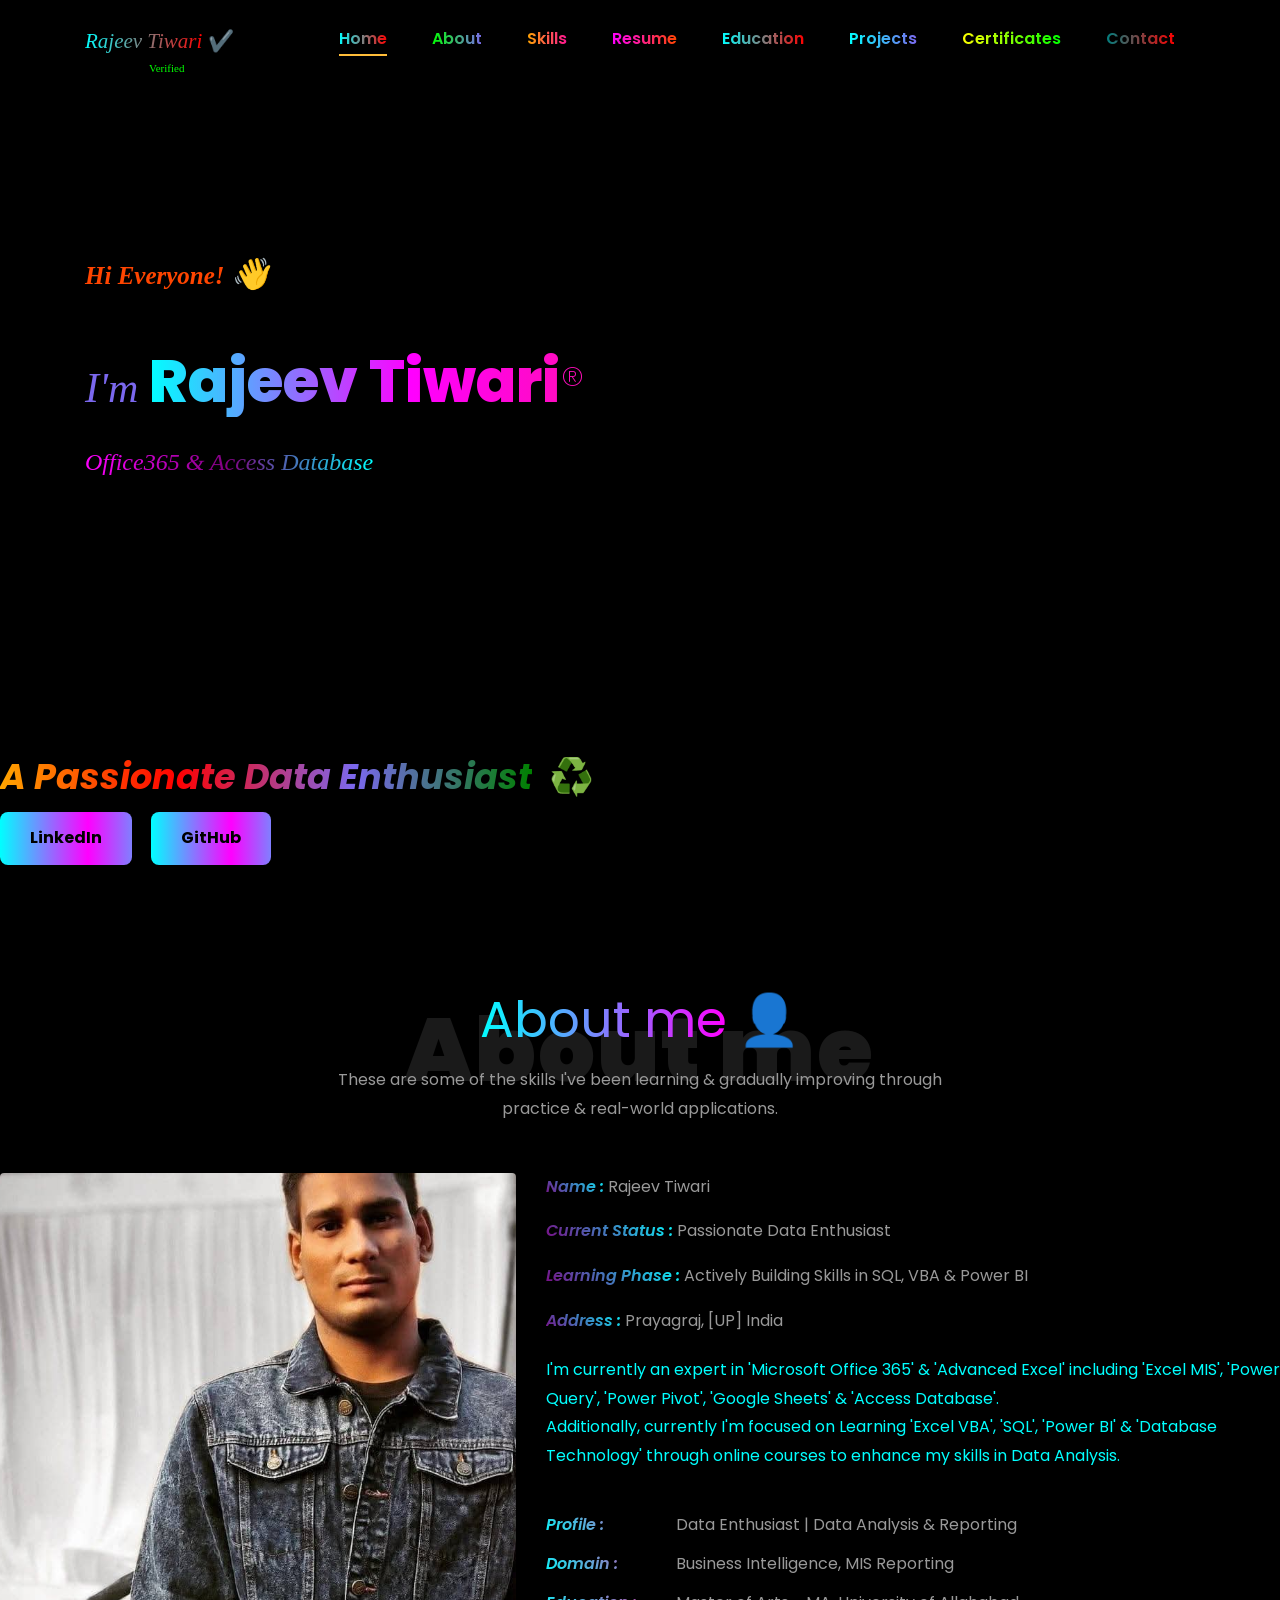
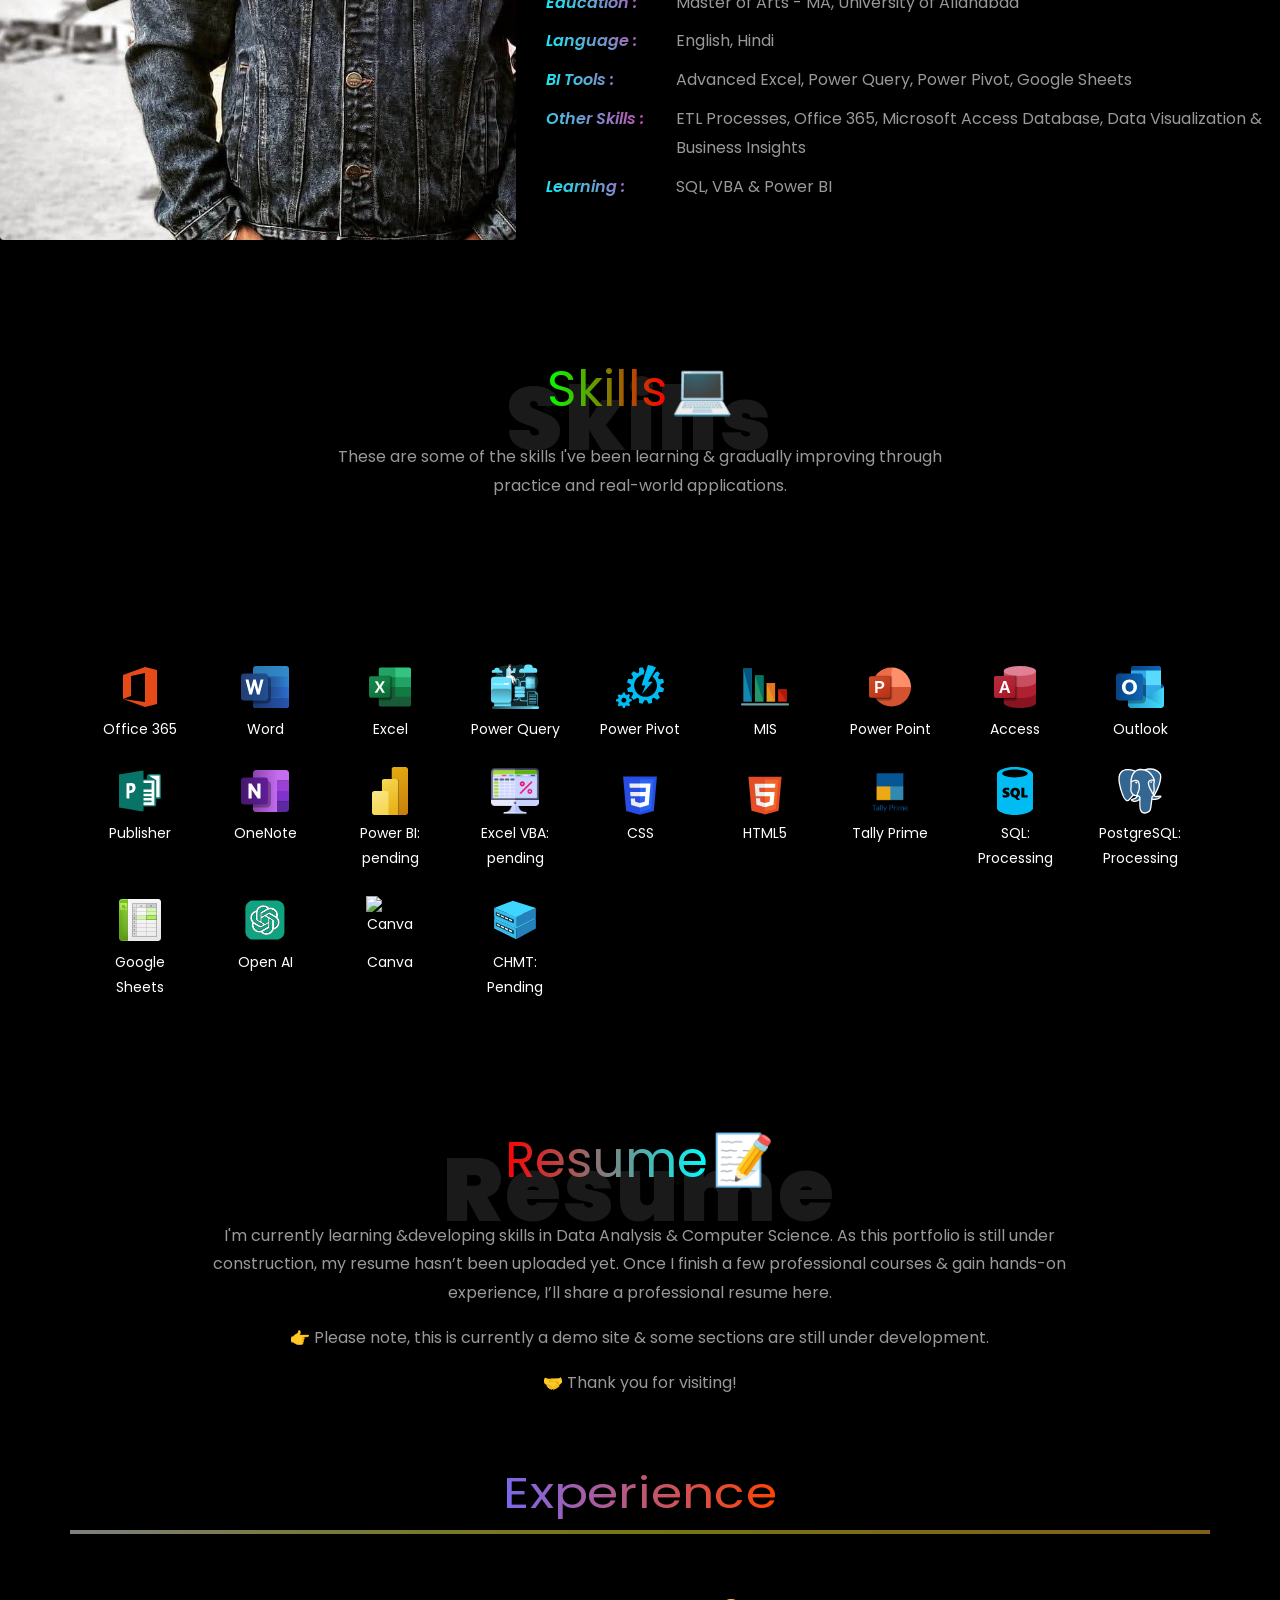
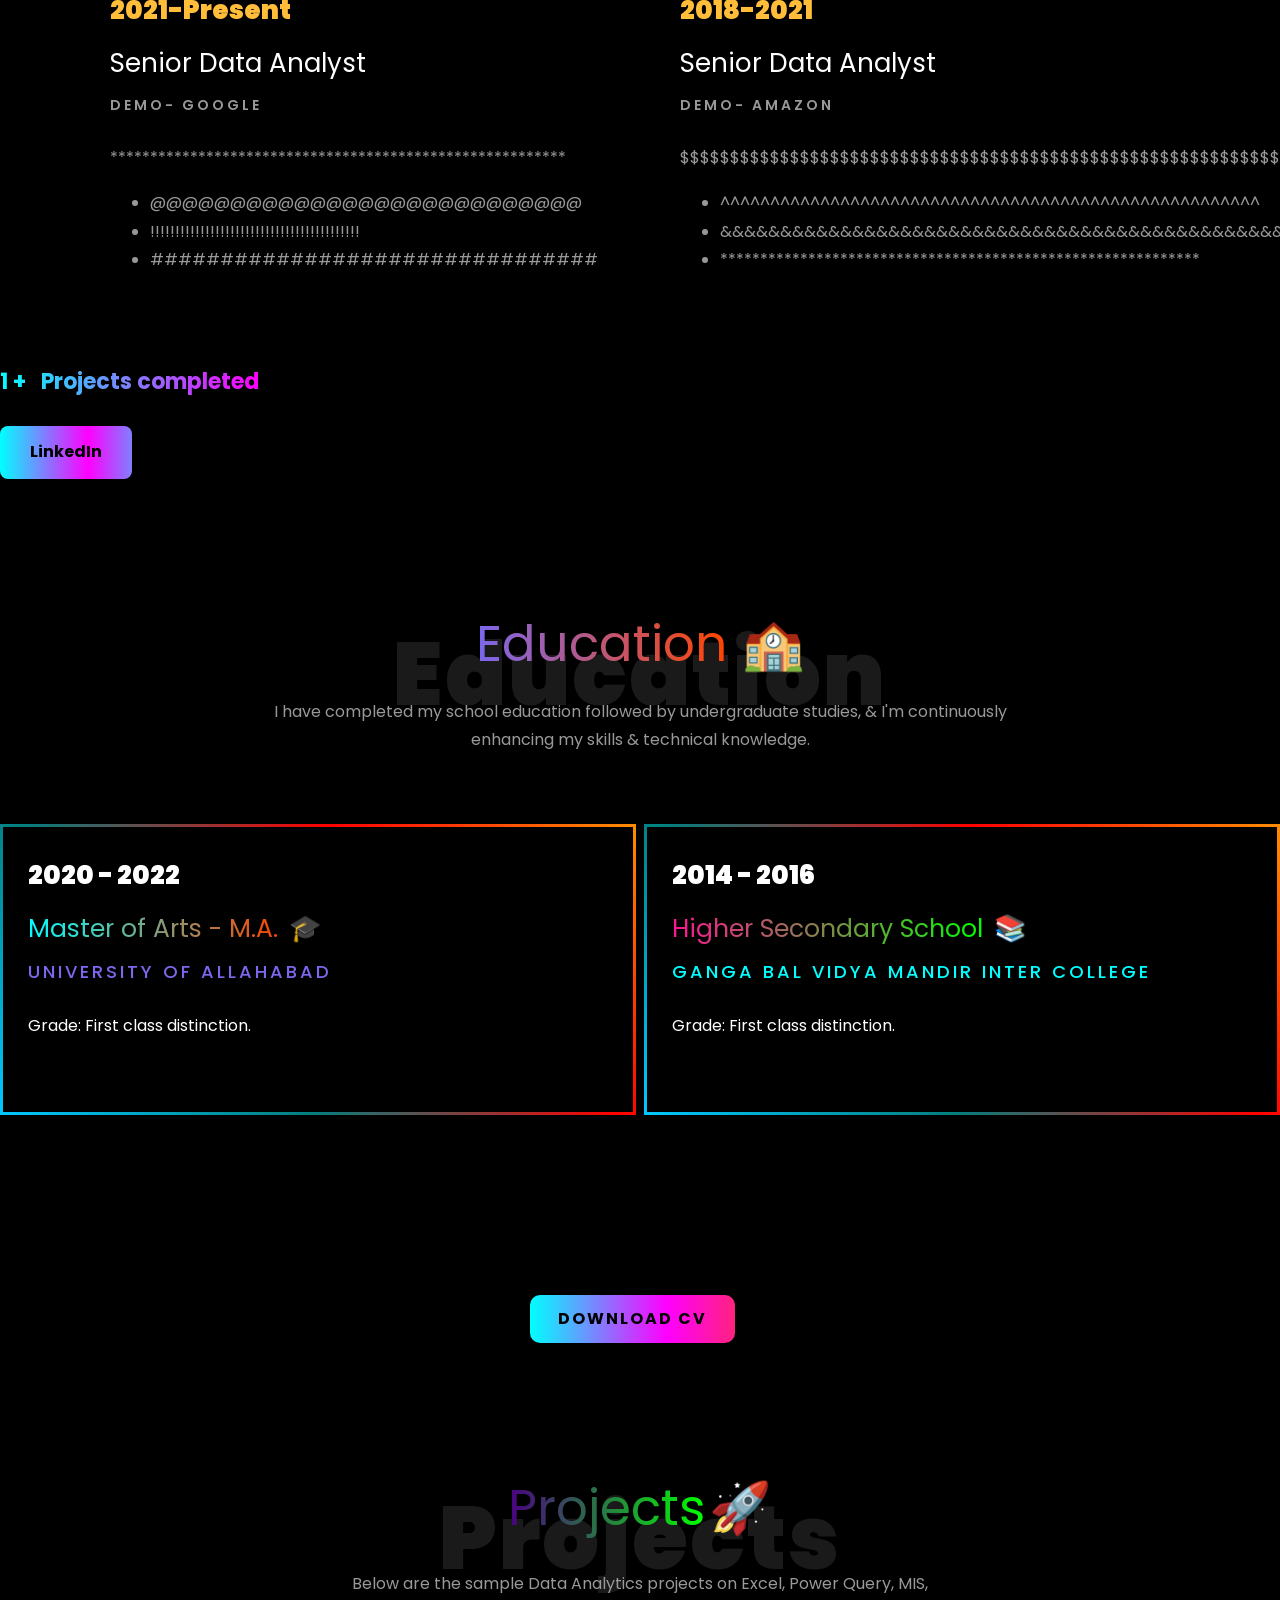
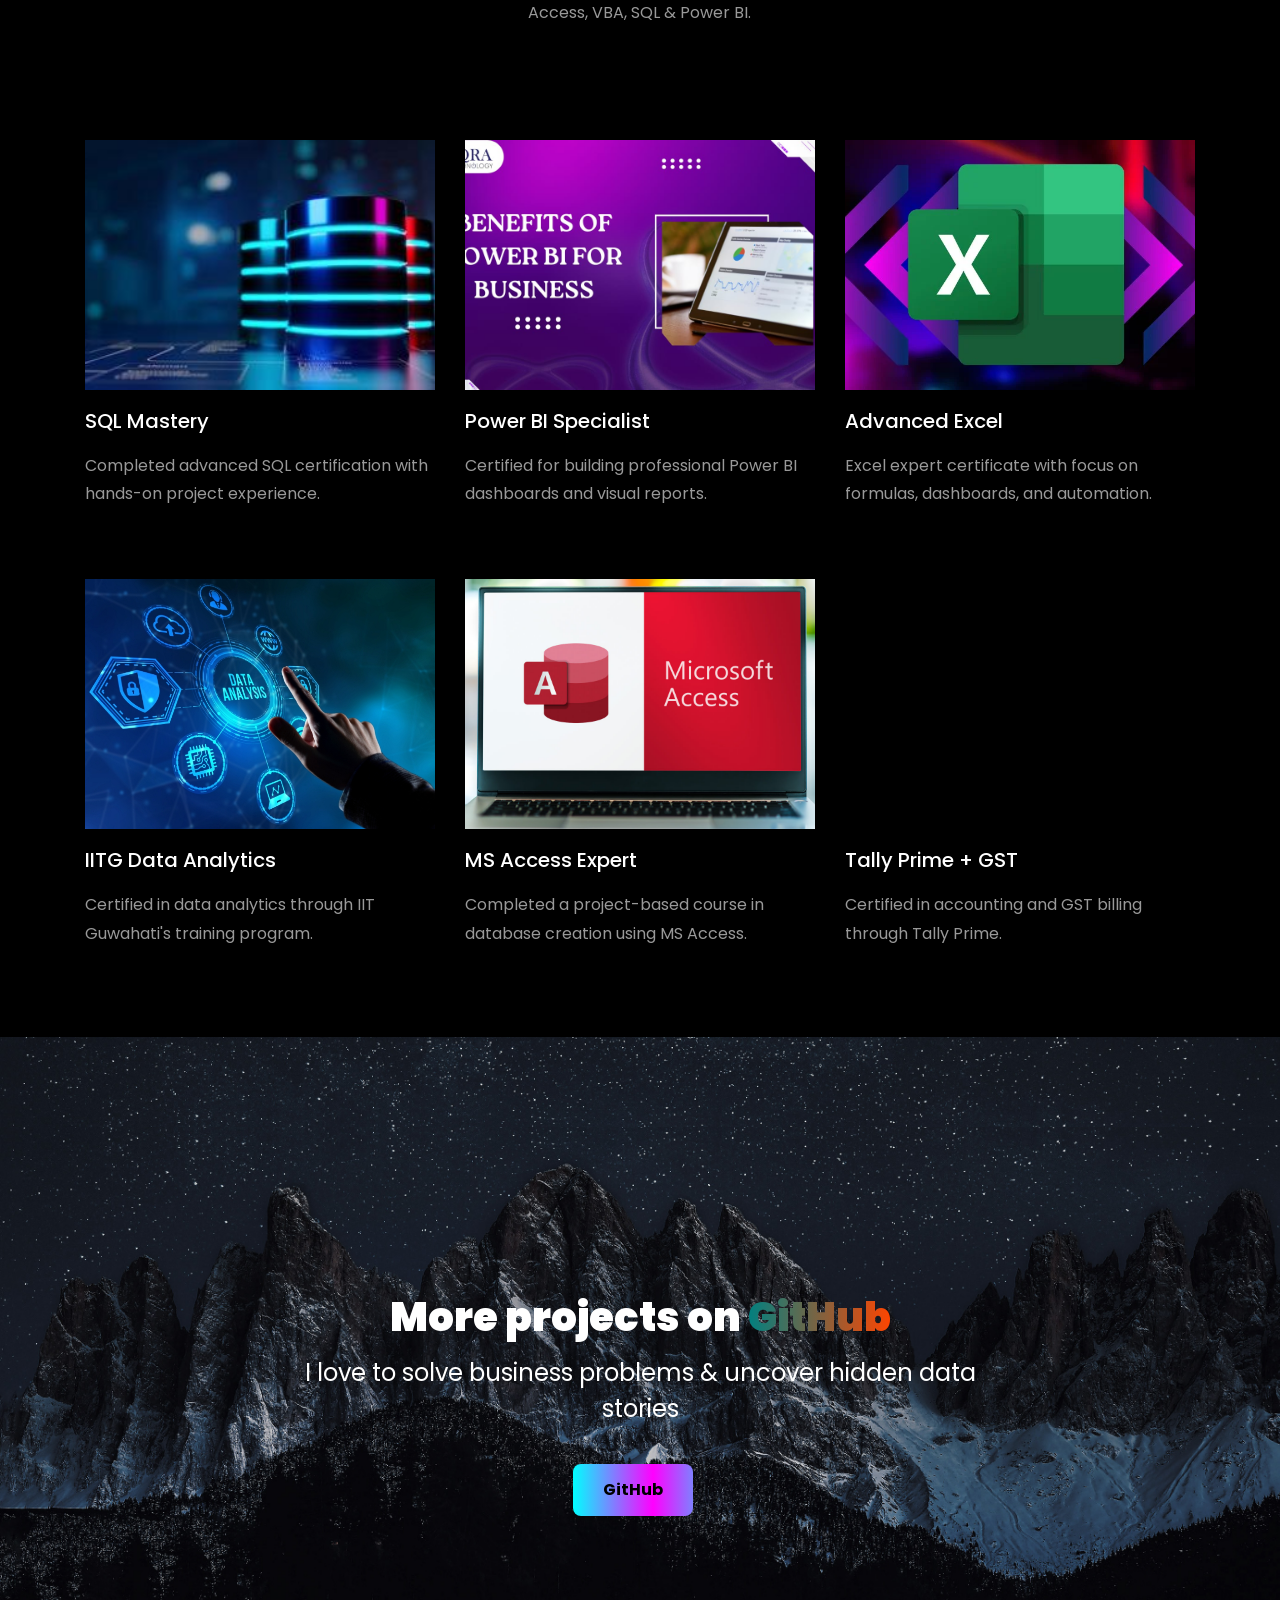
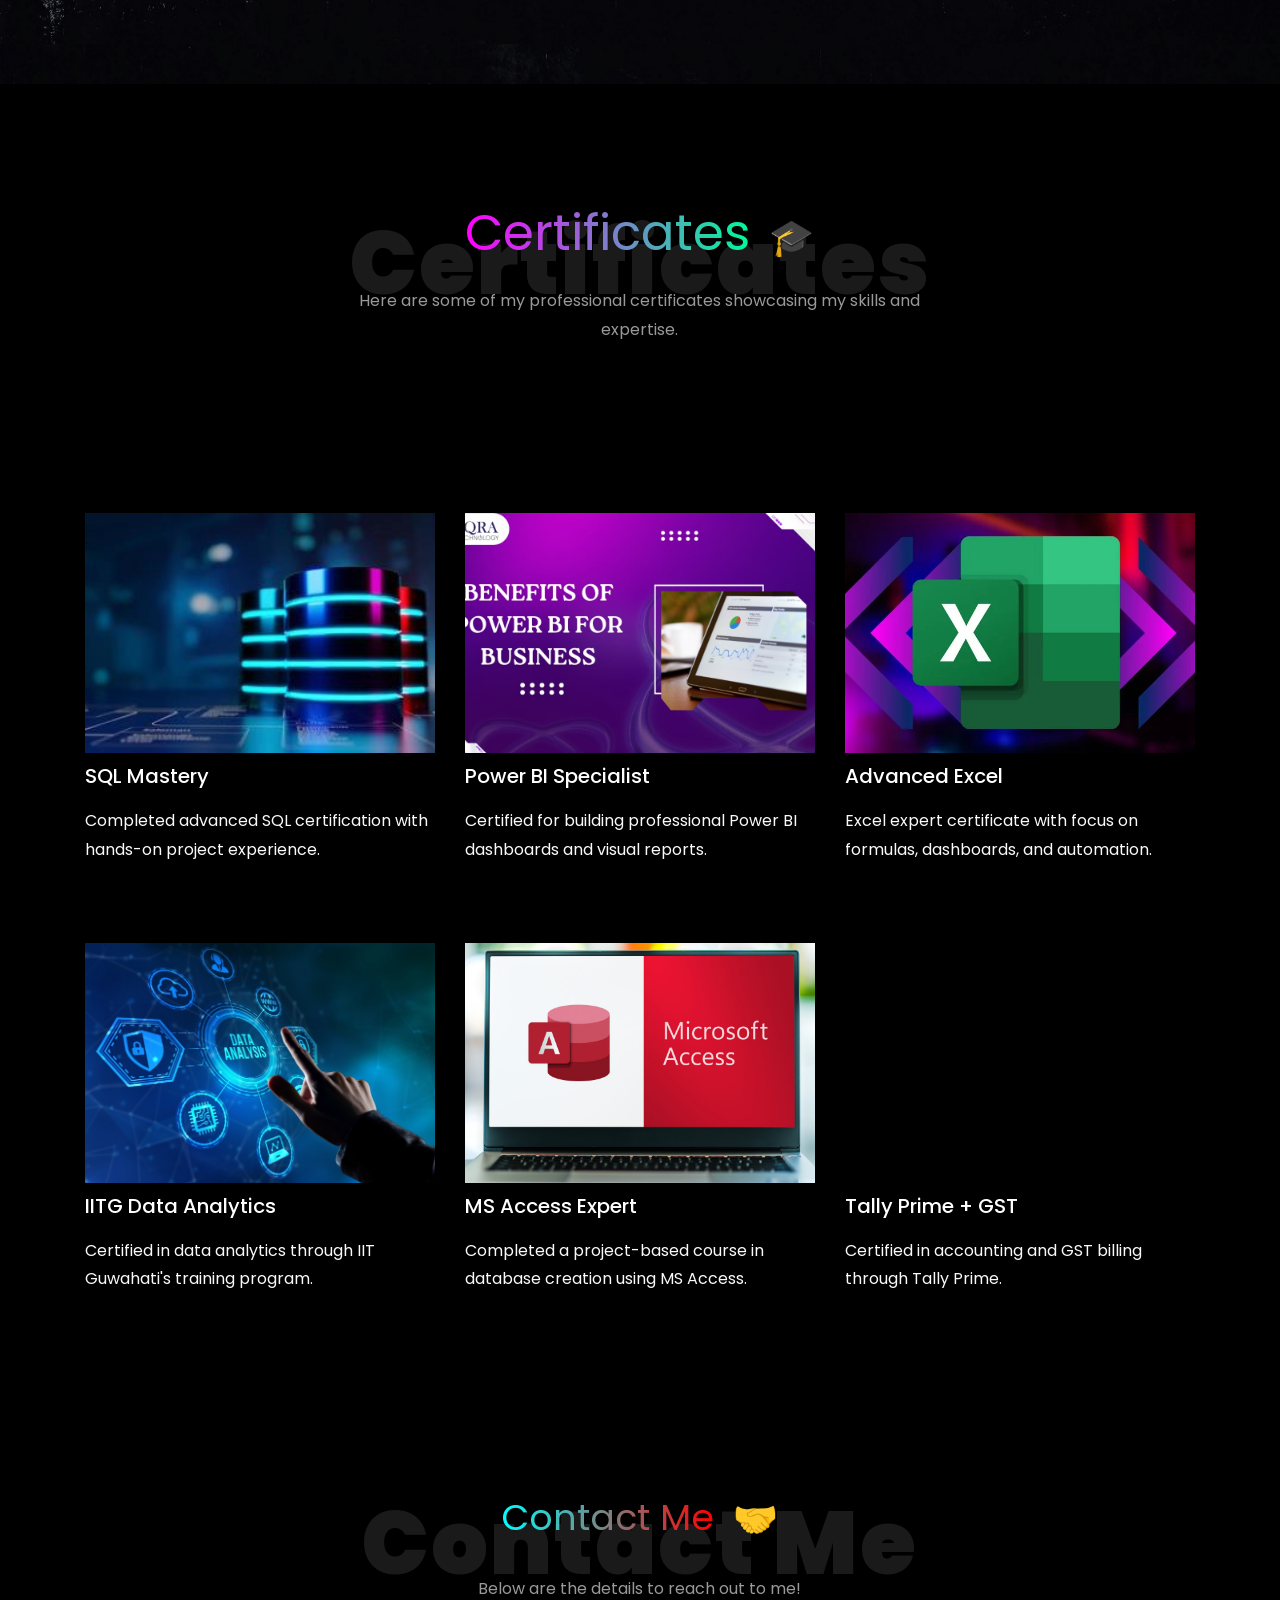
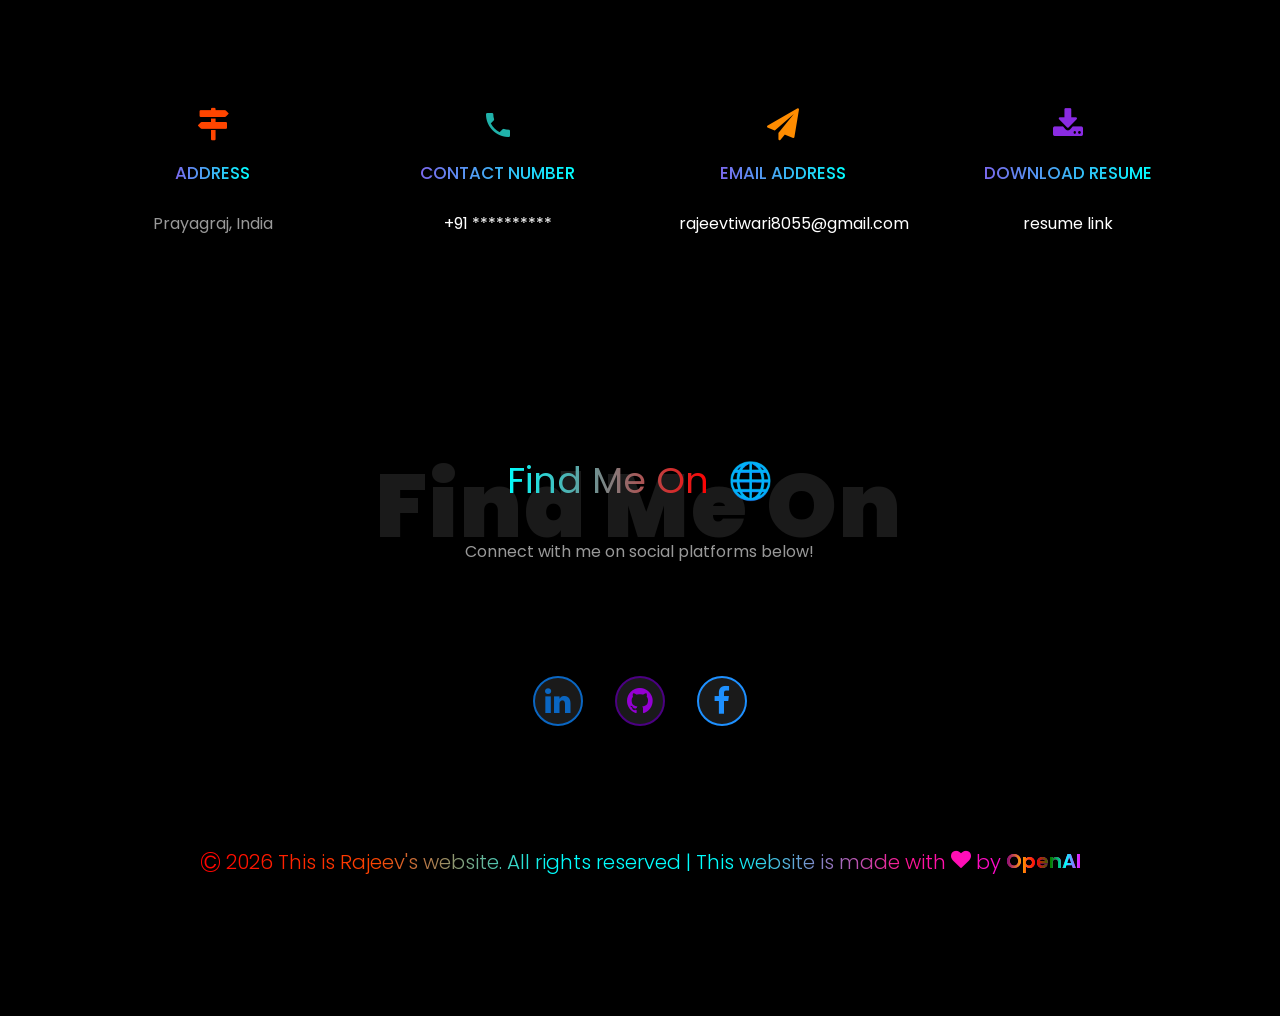
==== commit 6a05479b: "Updated title and meta description" ====
--- a/new folder portfolio/Portfolio-Website-Template-main/index.html
+++ b/new folder portfolio/Portfolio-Website-Template-main/index.html
@@ -1,7 +1,7 @@
 <!DOCTYPE html>
 <html lang="en">
   <head>
-    <title>My Portfolio!</title>
+    <title>Rajeev Tiwari | Data Analyst Portfolio - Projects, Skills, and Resume</title>
     <meta charset="utf-8">
     <meta name="viewport" content="width=device-width, initial-scale=1, shrink-to-fit=no">
 
